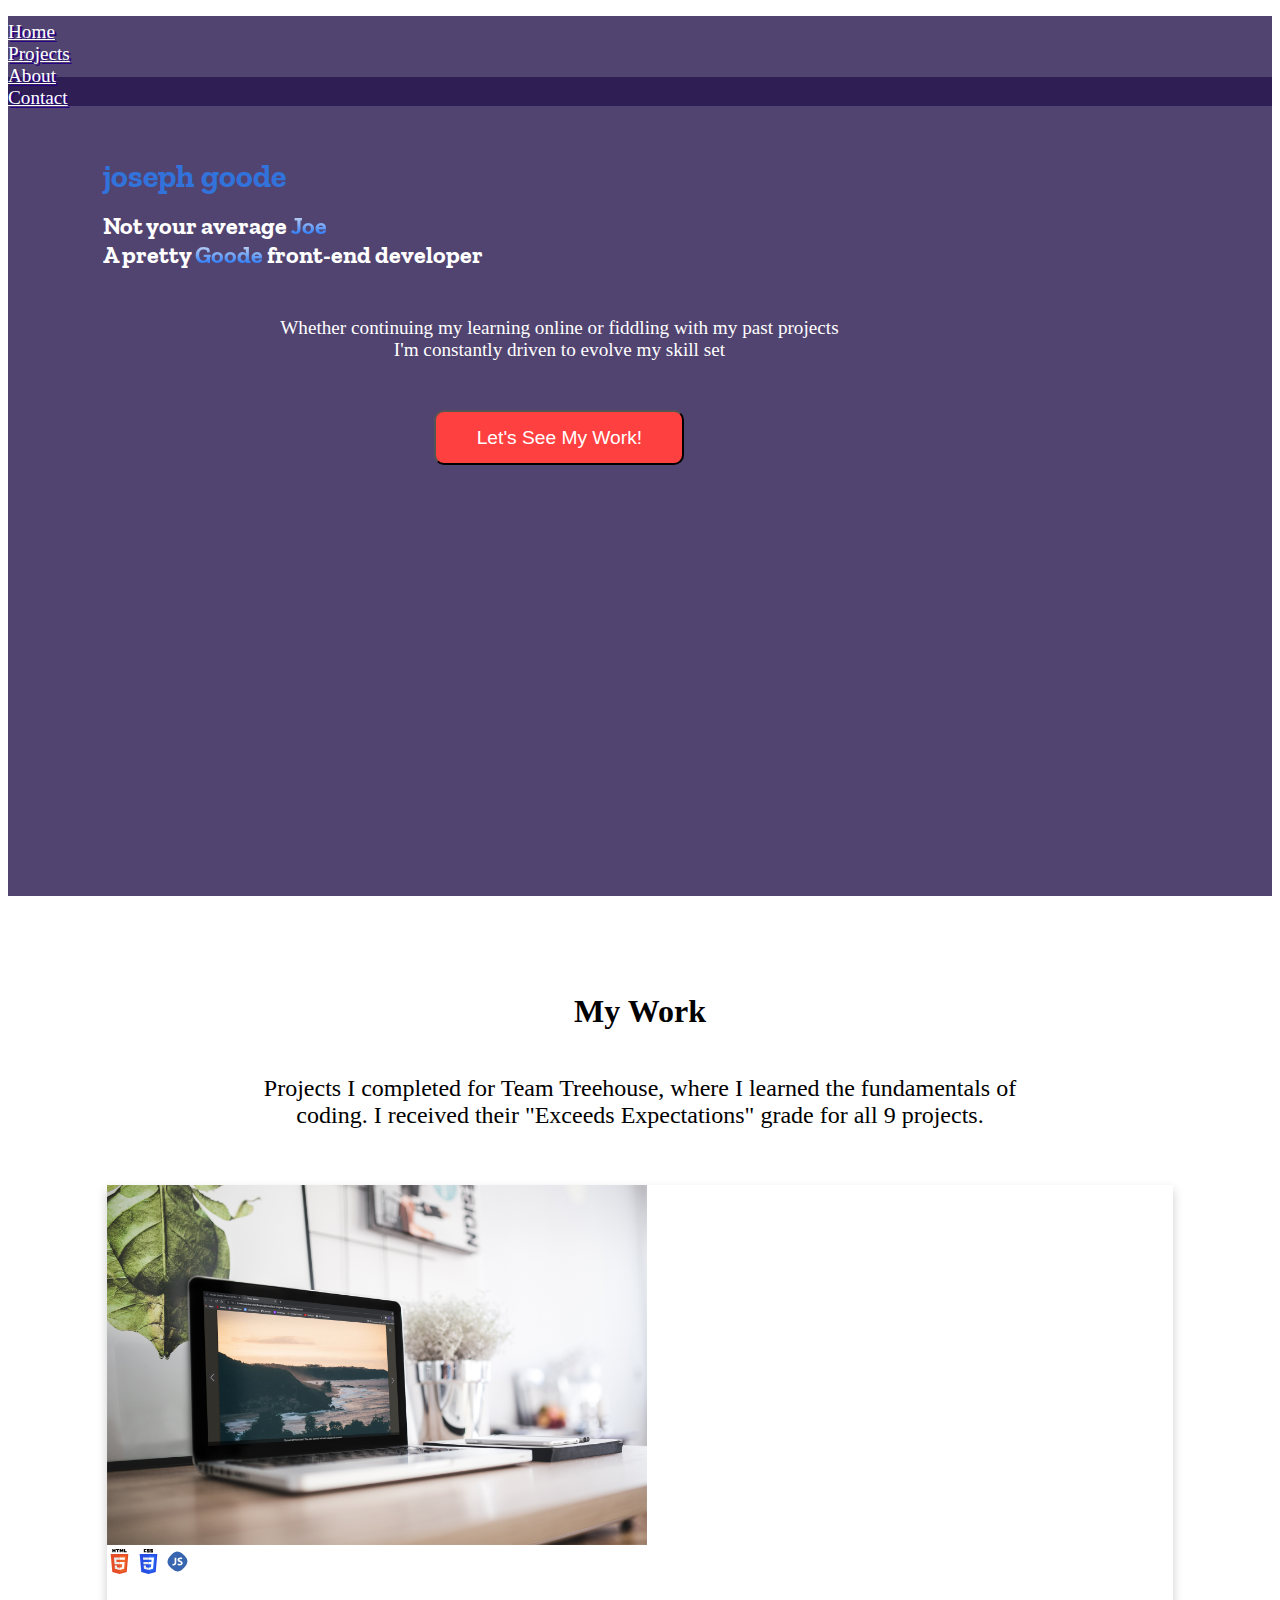
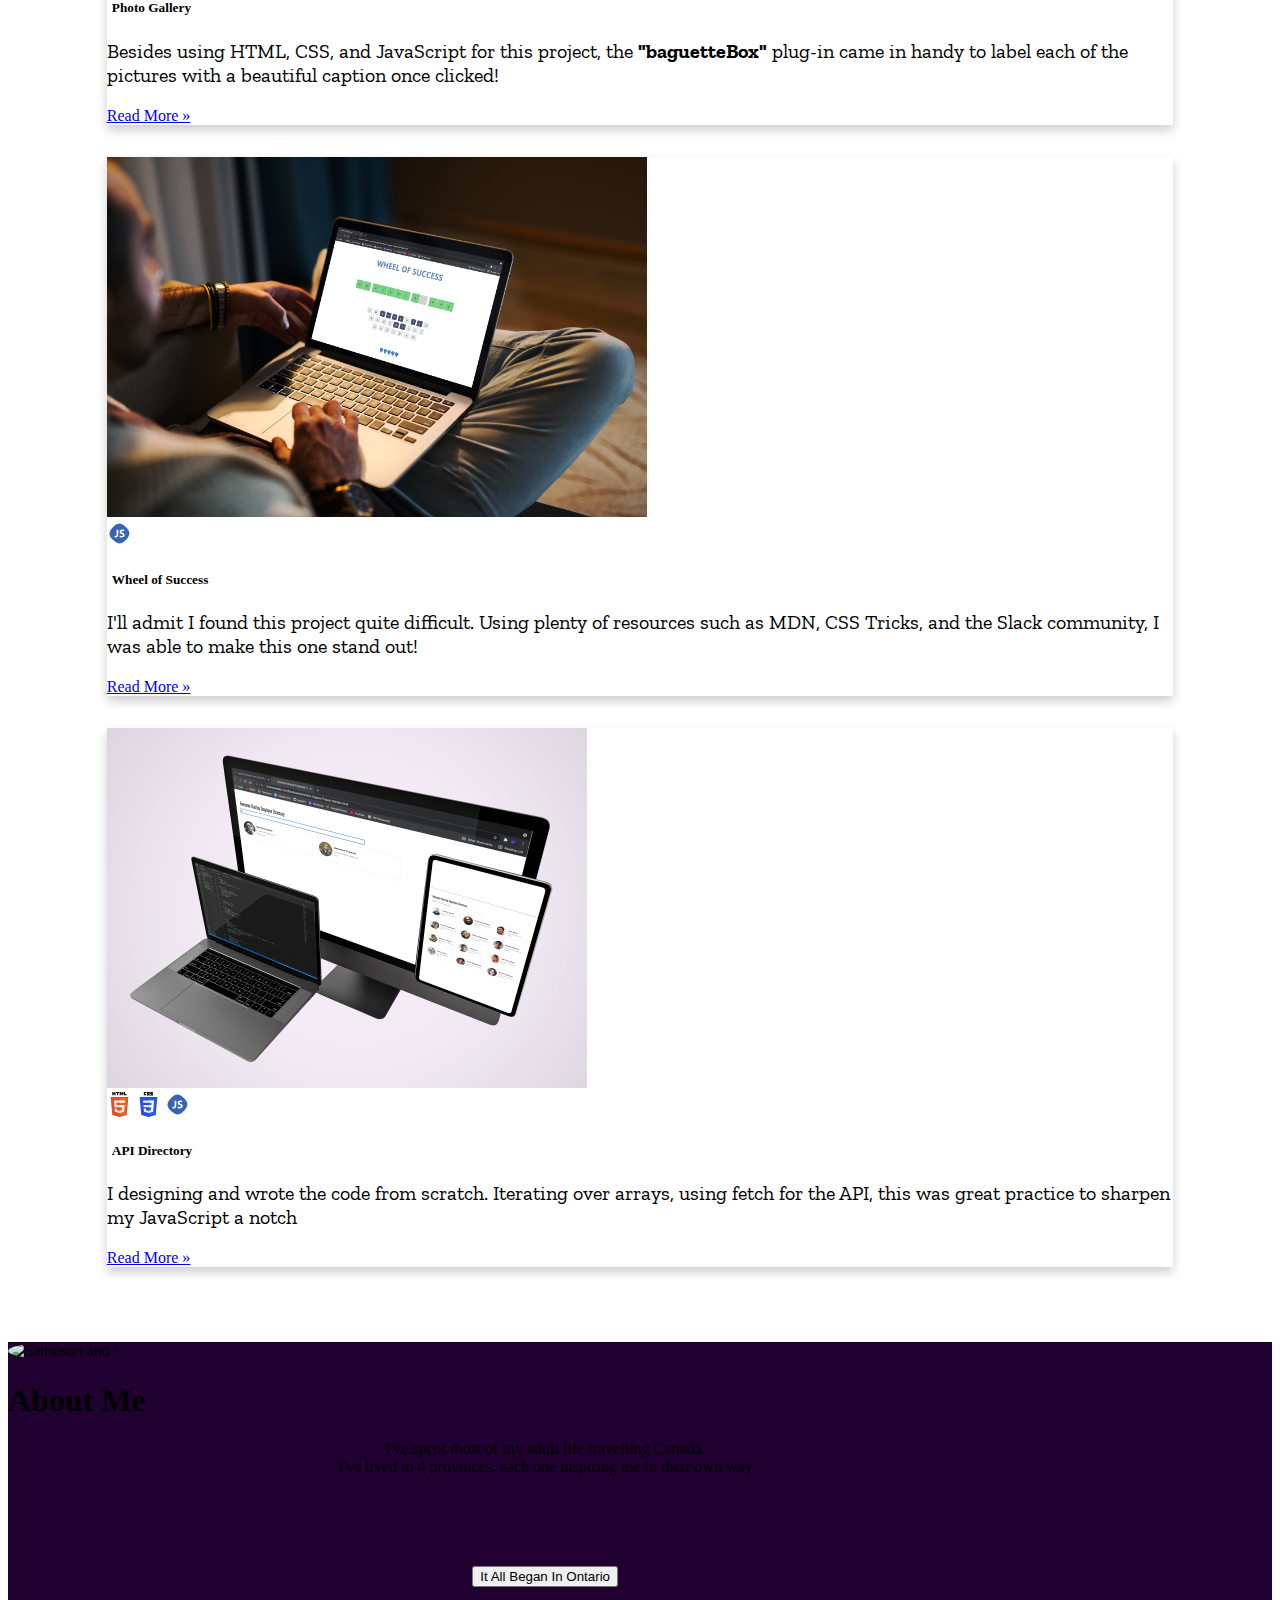
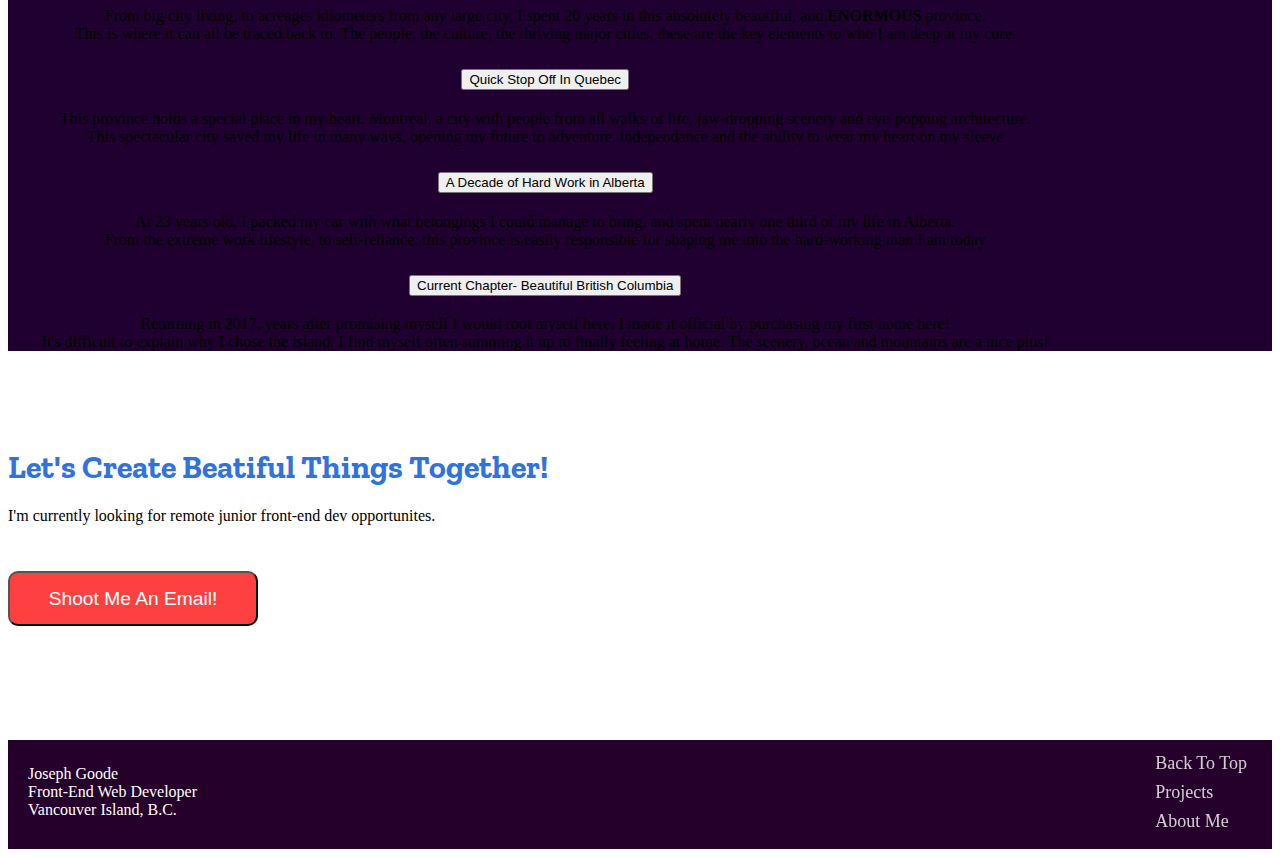
==== index.html @ 267c645c "sub page layout" ====
<!DOCTYPE html>
<html lang="en">
  <head>
    <meta charset="utf-8">
    <meta http-equiv="X-UA-Compatible" content="IE=edge">
    <meta name="viewport" content="width=device-width, initial-scale=1">
    <title>Joseph Goode: Front-End Web Developer</title>
    <!-- Bootstrap -->
    <link href="https://cdn.jsdelivr.net/npm/bootstrap@5.0.2/dist/css/bootstrap.min.css" rel="stylesheet" integrity="sha384-EVSTQN3/azprG1Anm3QDgpJLIm9Nao0Yz1ztcQTwFspd3yD65VohhpuuCOmLASjC" crossorigin="anonymous">
    <link rel="stylesheet" href="https://cdnjs.cloudflare.com/ajax/libs/ionicons/2.0.1/css/ionicons.min.css">
    <link href="https://unpkg.com/aos@2.3.1/dist/aos.css" rel="stylesheet">
    <link rel="preconnect" href="https://fonts.googleapis.com">
    <link rel="preconnect" href="https://fonts.gstatic.com" crossorigin>
    <link href="https://fonts.googleapis.com/css2?family=Zilla+Slab:wght@300&display=swap" rel="stylesheet">
    <link rel="stylesheet" href="css/normalize.css">
    <link rel="stylesheet" href="css/styles.css">

  </head>

  <body>
    <header>
      <div class="row">
        <h1 class="col"> 
          <!-- icon location -->
        </h1>
        <ul class="nav justify-content-end col">
          <li class="nav-item">
            <a class="nav-link active" aria-current="page" href="index.html">Home</a>
          </li>
          <li class="nav-item">
            <a class="nav-link" href="#projects">Projects</a>
          </li>
          <li class="nav-item">
            <a class="nav-link" href="#about">About</a>
          </li>
          <li class="nav-item">
            <a class="nav-link" href="#contact">Contact</a>
          </li>
        </ul>
      </div>
    </header>

      <!-- Hero Section -->
      <section class="hero">
        <div class="px-4 py-5 my-5 text-center center-child">
          <h1 class="display-6 fw-bold hero-h1">joseph goode</h1>
          <h2 class="display-5 hero-h2"> Not your average 

            <span style="background: -webkit-linear-gradient(#eee, #0062ff);
            -webkit-background-clip: text;
            -webkit-text-fill-color: transparent;">
            Joe</span>

            <br> 

            A pretty 

            <span style="background: -webkit-linear-gradient(#eee, #0062ff);
            -webkit-background-clip: text;
            -webkit-text-fill-color: transparent;">Goode</span> 

            front-end developer</h2>

          <div class="col-lg-6 mx-auto intro">
            <p class="lead mb-4">Whether continuing my learning online or fiddling with my past projects 
              <br>
             I'm constantly driven to evolve my skill set</p>
            <div class="d-grid gap-2 d-sm-flex justify-content-sm-center">
              <button type="button" class="btn btn-primary btn-lg px-4 gap-3 work-btn"><a href="#projects">Let's See My Work!</a></button>            
            </div>
          </div>
        </div>
      </section>

    <main>

    <!-- Projects -->
    <section class="container-fluid" id="projects">
      <div class="container center-child">
        <div class="jumbotron jumbotron-fluid container ">
          <div class="jumbo-div">
            <h1 class="display-4 project-jumbo-title">My Work</h1>
            <p class="projects-jumbo-p">Projects I completed for Team Treehouse, where I learned the fundamentals of <br> coding. I received their "Exceeds Expectations" grade for all 9 projects.</p>
          </div>
        </div>

        <div class="row row-cols-1 row-cols-sm-3 g-4">
            <div class="col">
              <div class="card">
                <img src="img/photo-gallery-laptop.png" class="card-img-top" alt="Photo Gallery Project">
                <div class="card-body">
                  <div class="card-icons">
                    <object data="icons/html.svg" width="25" height="25"> </object>
                    <object data="icons/css.svg" width="25" height="25"> </object>
                    <object data="icons/js.svg" width="25" height="25"> </object>
                  </div>
                  <div class="card-header">
                    <h5 class="card-title">Photo Gallery</h5>
                  </div>
                  <p class="card-text">Besides using HTML, CSS, and JavaScript for this project, the <strong>"baguetteBox"</strong> plug-in came in handy to label each of the pictures with a beautiful caption once clicked!</p>
                  <a href="photo-gallery-project.html">Read More &#187</a>
                </div>
              </div>
            </div>

            <div class="col">
              <div class="card">
                <img src="img/wos-laptop.png" class="card-img-top" alt="Wheel of Success Game Project">
                <div class="card-body">
                  <div class="card-icons">
                    <object data="icons/js.svg" width="25" height="25"> </object>
                  </div>
                  <div class="card-header">
                    <h5 class="card-title">Wheel of Success</h5>
                  </div>
                  <p class="card-text">I'll admit I found this project quite difficult. Using plenty of resources such as MDN, CSS Tricks, and the Slack community, I was able to make this one stand out!</p>
                  <a href="wos-project.html">Read More &#187</a>
                </div>
              </div>
            </div>

            <div class="col">
              <div class="card">
                <img src="img/api-laptop.png" class="card-img-top" alt="API Directory">
                <div class="card-body">
                  <div class="card-icons">
                    <object data="icons/html.svg" width="25" height="25"> </object>
                    <object data="icons/css.svg" width="25" height="25"> </object>
                    <object data="icons/js.svg" width="25" height="25"> </object>
                  </div>
                  <div class="card-header">
                    <h5 class="card-title">API Directory</h5>
                  </div>
                  <p class="card-text">I designing and wrote the code from scratch. Iterating over arrays, using fetch for the API, this was great practice to sharpen my JavaScript a notch</p>
                  <a href="api-project.html">Read More &#187</a>
                </div>
              </div>
            </div>
          </div>
        </div>
      </div>
    </section>

      <!-- About Me -->
      <section class="about-parent text-secondary px-4 py-5 text-center" id="about">
        <div class="py-5 about-hero"> 
          <img src="img/about-pic.jpeg" class="about-pic" alt="Sampson and I">
          <h1 class="display-5 fw-bold text-white">About Me</h1>

          <div class="col-lg-6 mx-auto">
            <p class="fs-5 mb-4">I've spent most of my adult life travelling Canada. <br> I've lived in 4 provinces, each one inspiring me in their own way</p>
            
             <!-- Accordion -->
            <div class="d-grid gap-2 d-lg-flex justify-content-lg-center">
              <div class="accordion accordion-flush container" id="accordionFlushExample">
                <div class="accordion-item">
                  <h2 class="accordion-header" id="flush-headingOne">
                    <button class="accordion-button collapsed" type="button" data-bs-toggle="collapse" data-bs-target="#flush-collapseOne" aria-expanded="false" aria-controls="flush-collapseOne">
                      It All Began In Ontario
                    </button>
                  </h2>
                  <div id="flush-collapseOne" class="accordion-collapse collapse" aria-labelledby="flush-headingOne" data-bs-parent="#accordionFlushExample">
                    <div class="accordion-body">From big city living, to acreages kilometers from any large city, I spent 20 years in this absolutely beautiful, and <strong>ENORMOUS</strong> province. <br> This is where it can all be traced back to. The people, the culture, the thriving major cities, these are the key elements to who I am deep at my core.</div>
                  </div>
                </div>

                <div class="accordion-item">
                  <h2 class="accordion-header" id="flush-headingTwo">
                    <button class="accordion-button collapsed" type="button" data-bs-toggle="collapse" data-bs-target="#flush-collapseTwo" aria-expanded="false" aria-controls="flush-collapseTwo">
                      Quick Stop Off In Quebec
                    </button>
                  </h2>
                  <div id="flush-collapseTwo" class="accordion-collapse collapse" aria-labelledby="flush-headingTwo" data-bs-parent="#accordionFlushExample">
                    <div class="accordion-body">This province holds a special place in my heart. Montreal, a city with people from all walks of life, jaw-dropping scenery and eye-popping architecture. <br> This spectacular city saved my life in many ways, opening my future to adventure, independance and the ability to wear my heart on my sleeve</div>
                  </div>
                </div>

                <div class="accordion-item">
                  <h2 class="accordion-header" id="flush-headingThree">
                    <button class="accordion-button collapsed" type="button" data-bs-toggle="collapse" data-bs-target="#flush-collapseThree" aria-expanded="false" aria-controls="flush-collapseThree">
                      A Decade of Hard Work in Alberta
                    </button>
                  </h2>
                  <div id="flush-collapseThree" class="accordion-collapse collapse" aria-labelledby="flush-headingThree" data-bs-parent="#accordionFlushExample">
                    <div class="accordion-body">At 23 years old, I packed my car with what belongings I could manage to bring, and spent nearly one third of my life in Alberta. <br> From the extreme work lifestyle, to self-reliance, this province is easily responsible for shaping me into the hard-working man I am today</div>
                  </div>
                </div>

                <div class="accordion-item">
                  <h2 class="accordion-header" id="flush-headingFour">
                    <button class="accordion-button collapsed" type="button" data-bs-toggle="collapse" data-bs-target="#flush-collapseFour" aria-expanded="false" aria-controls="flush-collapseFour">
                      Current Chapter- Beautiful British Columbia
                    </button>
                  </h2>
                  <div id="flush-collapseFour" class="accordion-collapse collapse" aria-labelledby="flush-headingFour" data-bs-parent="#accordionFlushExample">
                  <div class="accordion-body">Returning in 2017, years after promising myself I would root myself here, I made it official by purchasing my first home here! <br> It's difficult to explain why I chose the island. I find myself often summing it up to finally feeling at home. The scenery, ocean and mountains are a nice plus! </div>
                  </div>
                </div>

              </div>
            </div>
          </div>
        </div>
      </section>
              
      <section id="contact">
        <div class="m-3 text-center child-center">
          <h1 class="display-6 fw-bold about-h1">Let's Create Beatiful Things Together!</h1>

          <p>I'm currently looking for remote junior front-end dev opportunites.</p>
            <div class="d-grid gap-2 d-sm-flex justify-content-sm-center">
              <button type="button" class="btn btn-primary btn-lg px-4 gap-3 contact-btn"><a href="mailto:joegoode1986@gmail.com">Shoot Me An Email!</a></button>            
            </div>
        </div>
        <div class="social container">
          <a href="https://www.linkedin.com/in/joe-g-0a5404207/">
            <i class="icon ion-social-linkedin"></i>
          </a>
          <a href="https://twitter.com/OGoodeness">
            <i class="icon ion-social-twitter"></i>
          </a>
          <a href="https://github.com/jgoode7">
            <i class="icon ion-social-github"></i>
          </a>
        </div>
      </section>

    </main>

    <!-- Footer -->
    <footer>
      <div class="footer-basic">
        <div class="left-footer">
          <p>Joseph Goode <br> Front-End Web Developer <br> Vancouver Island, B.C.
          </p>
        </div>
          <ul class="list-inline">
              <li class="list-inline-item"><a href="#">Back To Top</a></li>
              <li class="list-inline-item"><a href="#projects">Projects</a></li>
              <li class="list-inline-item"><a href="#about">About Me</a></li>
          </ul>
        </div>
      </div>
    </footer>

    <!-- jQuery (necessary for Bootstrap's JavaScript plugins) -->
    <script src="https://ajax.googleapis.com/ajax/libs/jquery/1.12.4/jquery.min.js"></script>
    <!-- Include all compiled plugins (below), or include individual files as needed -->
    <script src="https://cdn.jsdelivr.net/npm/bootstrap@5.0.2/dist/js/bootstrap.bundle.min.js" integrity="sha384-MrcW6ZMFYlzcLA8Nl+NtUVF0sA7MsXsP1UyJoMp4YLEuNSfAP+JcXn/tWtIaxVXM" crossorigin="anonymous"></script>
    <script src="js/carousel.js"></script>
  </body>
</html>
---- css/styles.css ----
/* Header/Nav */

.center-child {
    width: 85%;
    margin: 0 auto;
}

header {
    margin: 0;
    height: 10vh;
    background: rgba(38, 21, 77, .8);
}

header h1 {
    font-family: copperplate;
    text-shadow: 2px 2px #290087;
    margin-left: 2rem;
    font-size: 1.2em;
    color: #fff;
}

.header-name {
    padding-top: 18px;
    margin-left: 1em;
}

ul {
    padding: 5px 0 0 0;
    margin-right: 5px;
}

.nav-link {
    color: white;
    text-shadow: 2px 2px #290087;
    font-size: 1.2em;
    font-family: copperplate;
}

/* Hero */

.hero {
    margin: 0;
    margin-top: -50px;
    height: 91vh;
    background: linear-gradient(to right, rgba(38, 21, 77, 0.8), rgba(38, 21, 77, 0.8)), 
                url("../img/ottawa-night.jpeg");
    background-repeat: no-repeat;
    background-position: center;
    background-size: cover;
}

.hero-h1 {
    font-family: 'Zilla Slab', serif;
    color: #3272db;
    padding-top: 80px;
    margin-bottom: -4px;
}

.hero-h2 {
    font-family: 'Zilla Slab', serif;
    color: white;
}

.lead {  /* Hero Paragraph */
    padding-top: 35px;
    color: white;
    font-size: 1.2em;
    margin-top: -7px;
}

.work-btn,
.contact-btn {
    background-color: #ff4040;
    height: 55px;
    width: 250px;
    margin-top: 30px;
    font-size: 1.2em;
    color: #fff;
    border-radius: 10px;
}

.work-btn:hover {
    background: #3272db;
}

button a {
    text-decoration: none;
    color: #fff;
}

a:hover {
    color: #fff;
}

/* Projects */
.container-fluid {
    margin: 75px 0;
}

.project-jumbo-title {
    text-align: center;
}

.jumbo-div {
    padding: 0 10px;
    display: flex;
    flex-direction: column;
}

.projects-jumbo-p {
    font-size: 24px;
    padding: 0 15px;
    text-align: center;
}

.card {
    margin: 2rem 0.25rem;
    box-shadow: 0 5px 10px rgb(0 0 0 / 0.2);
}

.card img {
    height: 40vh;
}

.card-header {
    padding-top: 0;
    padding-left: 5px;
    background: none;
    border: none;
}

.card-text {
    font-family: 'Zilla Slab', serif;
    font-size: 20px;
}

.card-icons {
    margin-left: auto;
}

/* About */
.about-pic {
    border-radius: 50%;
}

.about-h1 {
    font-family: 'Zilla Slab', serif;
    color: #3272db;
    padding-top: 75px;
}

.accordion {
    padding-top: 3em;
}

.col-lg-6 {  /* Accordion */
    width: 85%;
    text-align: center;
}

.about-parent {
    background: #200030
}

.social {
    text-align: center;
    padding: 15px 0 55px 0;
}

.social > a {
    font-size: 24px;
    width: 40px;
    height: 40px;
    line-height: 40px;
    display: inline-block;
    text-align: center;
    margin: 0 8px;
    color: inherit;
    opacity: 0.75;
}

.social > a:hover {
    opacity: 0.9;
}

/* Footer */
.footer-basic {
    display: flex;
    justify-content: space-between;
    padding: 40px 0;
    background-color: #24002b;
    color: #fff;
    padding-top: 5px;
    padding-bottom: 10px;
}

.left-footer p {
    font-family: copperplate;
    margin: auto 0;
    margin: 20px;
}

.footer-basic ul {
    padding: 0 15px 0 0;
    margin: auto 0;
    list-style: none;
    font-family: copperplate;
    font-size: 18px;
    line-height: 1.6;
}

.footer-basic li {
    padding: 0 10px;
}

.footer-basic ul a {
    color: inherit;
    text-decoration: none;
    opacity: 0.8;
}

.footer-basic ul a:hover {
    opacity: 1;
}


/* Sub Pages */
.project-page-main {
    font-family: 'Zilla Slab', serif;
    color: #3272db;
}

.project-page-title {
    margin: 3em;
    text-align: center;
}

.project-page-nutshell {
    margin: auto 0;
    text-align: center;
}

.intro-nutshell {
    padding: 20px 0;
}

.project-page-code {
    padding: 3em 0 0 0;
}

.code-h3 {
    padding-left: 20px;
    margin-bottom: 0;
}
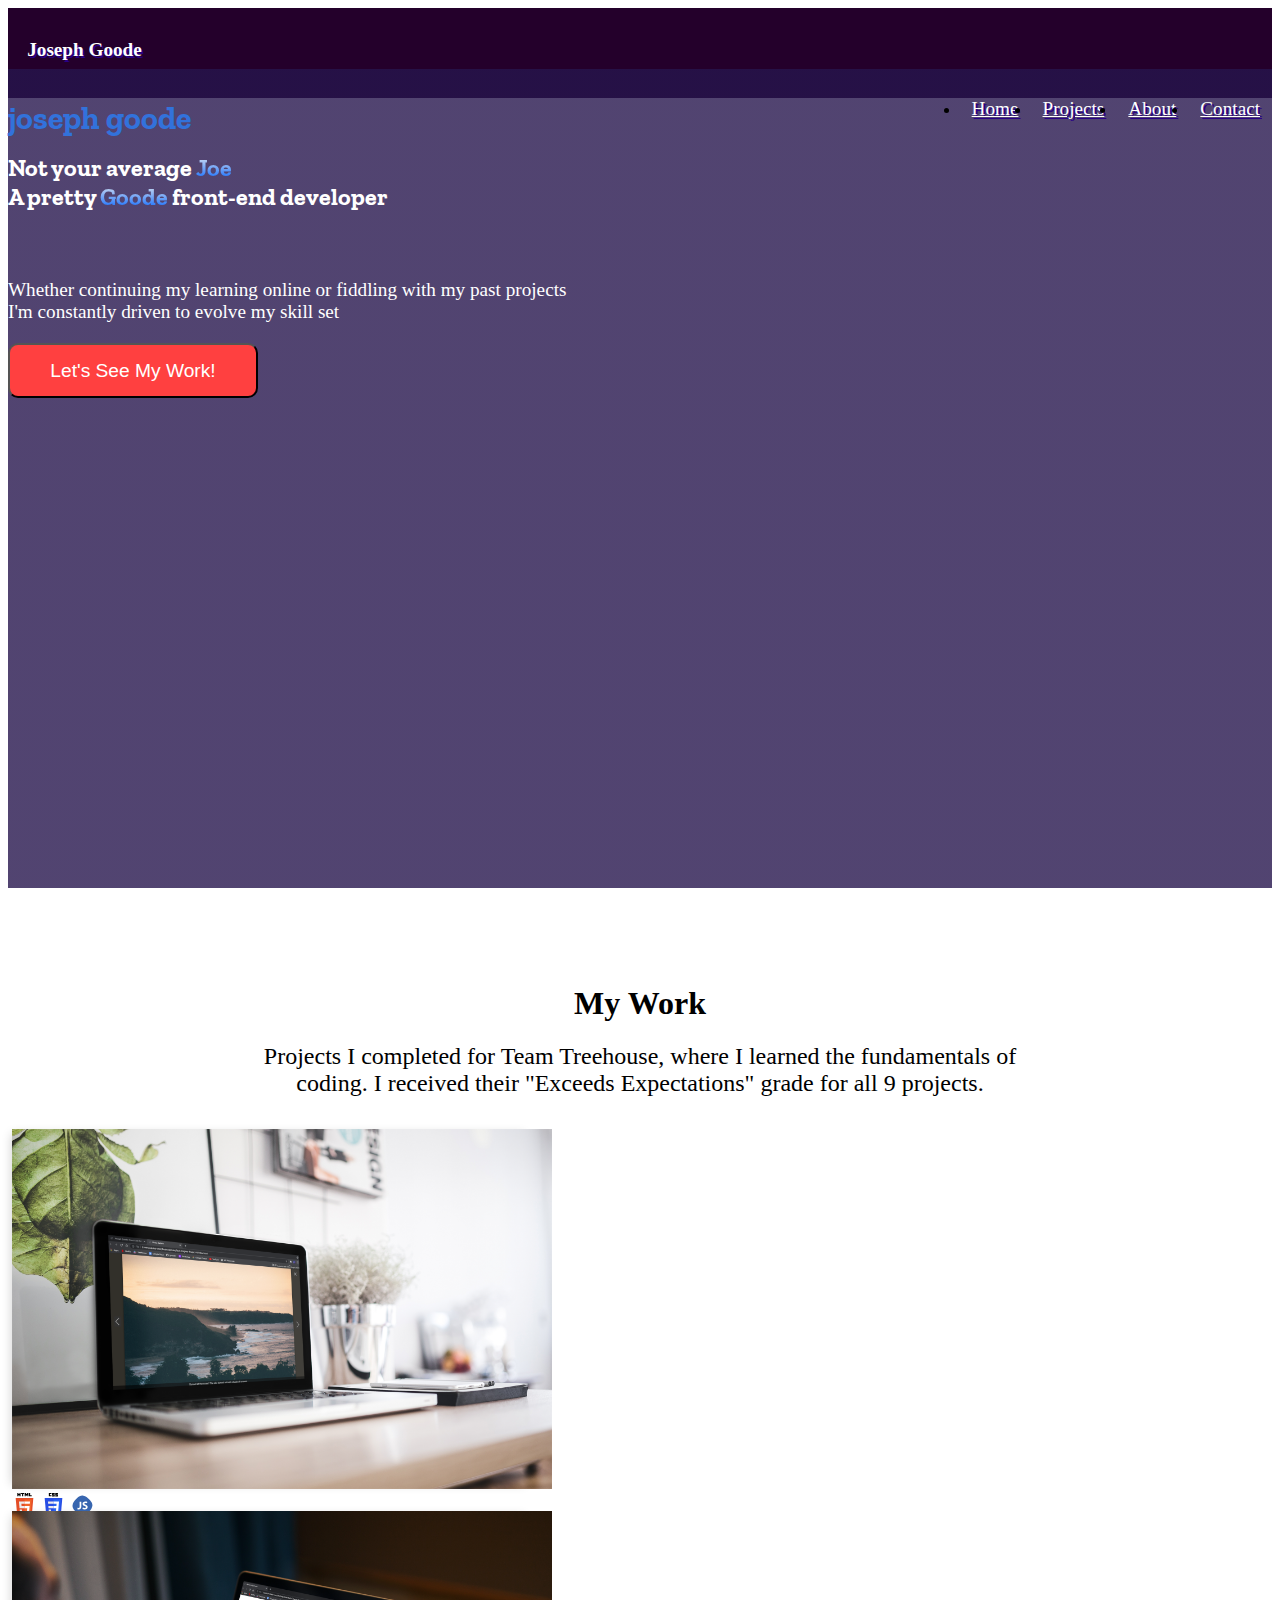
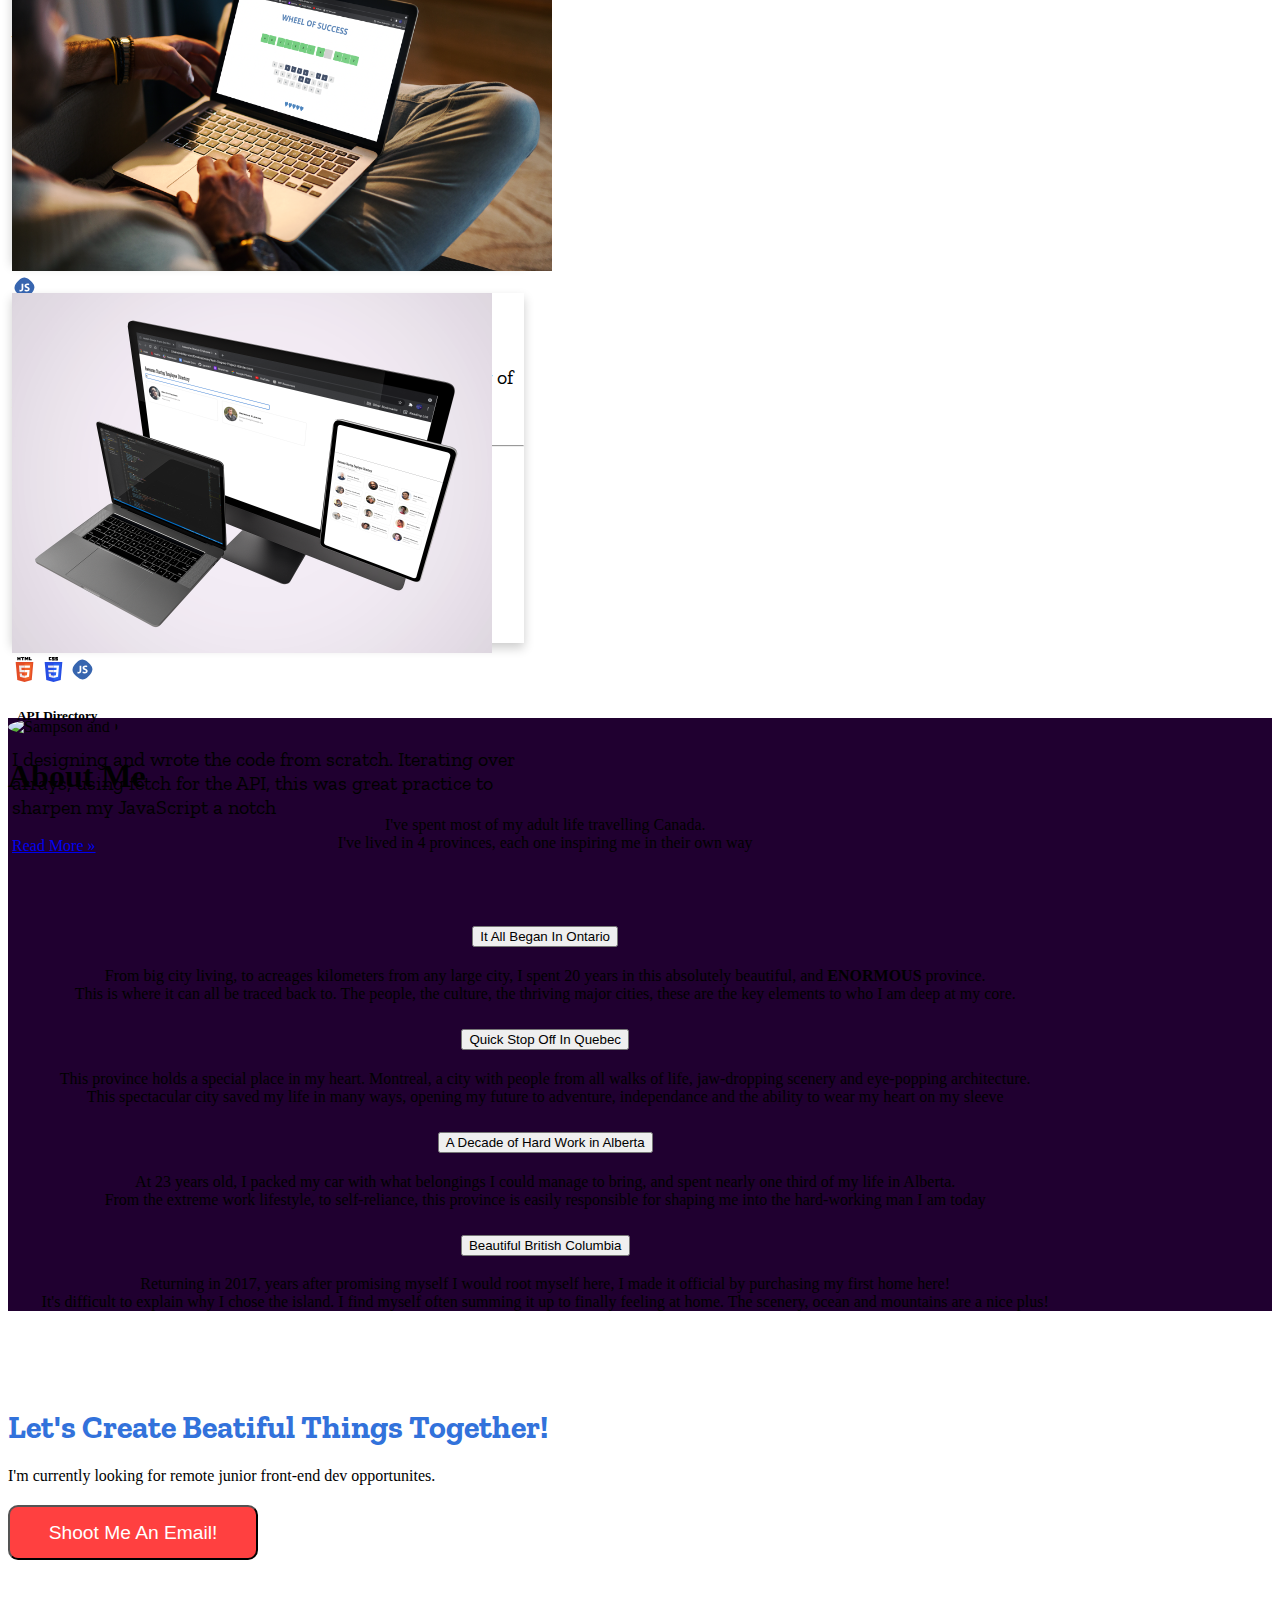
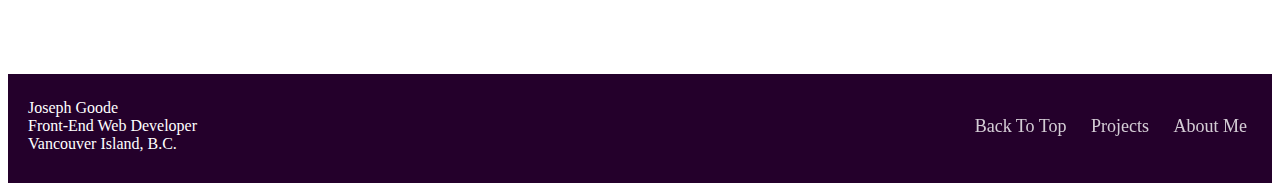
==== commit da2a501b: "Update index.html" ====
--- a/index.html
+++ b/index.html
@@ -20,10 +20,8 @@
   <body>
     <header>
       <div class="row">
-        <h1 class="col"> 
-          <!-- icon location -->
-        </h1>
-        <ul class="nav justify-content-end col">
+        <h1 class="col header-name">Joseph Goode</h1>
+        <ul class="nav col">
           <li class="nav-item">
             <a class="nav-link active" aria-current="page" href="index.html">Home</a>
           </li>
@@ -42,7 +40,7 @@
 
       <!-- Hero Section -->
       <section class="hero">
-        <div class="px-4 py-5 my-5 text-center center-child">
+        <div class="px-4 py-5 my-5 text-center">
           <h1 class="display-6 fw-bold hero-h1">joseph goode</h1>
           <h2 class="display-5 hero-h2"> Not your average 
 
@@ -61,11 +59,11 @@
 
             front-end developer</h2>
 
-          <div class="col-lg-6 mx-auto intro">
+          <div class="mx-auto intro">
             <p class="lead mb-4">Whether continuing my learning online or fiddling with my past projects 
               <br>
              I'm constantly driven to evolve my skill set</p>
-            <div class="d-grid gap-2 d-sm-flex justify-content-sm-center">
+            <div class="d-grid-sm gap-2 d-sm-flex justify-content-sm-center">
               <button type="button" class="btn btn-primary btn-lg px-4 gap-3 work-btn"><a href="#projects">Let's See My Work!</a></button>            
             </div>
           </div>
@@ -76,7 +74,7 @@
 
     <!-- Projects -->
     <section class="container-fluid" id="projects">
-      <div class="container center-child">
+      <div class="container">
         <div class="jumbotron jumbotron-fluid container ">
           <div class="jumbo-div">
             <h1 class="display-4 project-jumbo-title">My Work</h1>
@@ -84,8 +82,8 @@
           </div>
         </div>
 
-        <div class="row row-cols-1 row-cols-sm-3 g-4">
-            <div class="col">
+        <div class="row row-cols-1 row-cols-md-2 row-cols-lg-3 g-4 card-divs">
+            <div class="col card-div">
               <div class="card">
                 <img src="img/photo-gallery-laptop.png" class="card-img-top" alt="Photo Gallery Project">
                 <div class="card-body">
@@ -97,13 +95,14 @@
                   <div class="card-header">
                     <h5 class="card-title">Photo Gallery</h5>
                   </div>
-                  <p class="card-text">Besides using HTML, CSS, and JavaScript for this project, the <strong>"baguetteBox"</strong> plug-in came in handy to label each of the pictures with a beautiful caption once clicked!</p>
+                  <p class="card-text">Using HTML, CSS, and JavaScript, the <strong>"baguetteBox"</strong> plug-in came in handy to label each of the pictures with a beautiful caption once clicked!</p>
+                  <hr>
                   <a href="photo-gallery-project.html">Read More &#187</a>
                 </div>
               </div>
             </div>
 
-            <div class="col">
+            <div class="col card-div">
               <div class="card">
                 <img src="img/wos-laptop.png" class="card-img-top" alt="Wheel of Success Game Project">
                 <div class="card-body">
@@ -114,12 +113,13 @@
                     <h5 class="card-title">Wheel of Success</h5>
                   </div>
                   <p class="card-text">I'll admit I found this project quite difficult. Using plenty of resources such as MDN, CSS Tricks, and the Slack community, I was able to make this one stand out!</p>
+                  <hr>
                   <a href="wos-project.html">Read More &#187</a>
                 </div>
               </div>
             </div>
 
-            <div class="col">
+            <div class="col card-div">
               <div class="card">
                 <img src="img/api-laptop.png" class="card-img-top" alt="API Directory">
                 <div class="card-body">
@@ -132,6 +132,7 @@
                     <h5 class="card-title">API Directory</h5>
                   </div>
                   <p class="card-text">I designing and wrote the code from scratch. Iterating over arrays, using fetch for the API, this was great practice to sharpen my JavaScript a notch</p>
+                  <hr>
                   <a href="api-project.html">Read More &#187</a>
                 </div>
               </div>
@@ -151,7 +152,7 @@
             <p class="fs-5 mb-4">I've spent most of my adult life travelling Canada. <br> I've lived in 4 provinces, each one inspiring me in their own way</p>
             
              <!-- Accordion -->
-            <div class="d-grid gap-2 d-lg-flex justify-content-lg-center">
+            <div class="d-grid-sm gap-2 d-lg-flex justify-content-lg-center">
               <div class="accordion accordion-flush container" id="accordionFlushExample">
                 <div class="accordion-item">
                   <h2 class="accordion-header" id="flush-headingOne">
@@ -189,7 +190,7 @@
                 <div class="accordion-item">
                   <h2 class="accordion-header" id="flush-headingFour">
                     <button class="accordion-button collapsed" type="button" data-bs-toggle="collapse" data-bs-target="#flush-collapseFour" aria-expanded="false" aria-controls="flush-collapseFour">
-                      Current Chapter- Beautiful British Columbia
+                      Beautiful British Columbia
                     </button>
                   </h2>
                   <div id="flush-collapseFour" class="accordion-collapse collapse" aria-labelledby="flush-headingFour" data-bs-parent="#accordionFlushExample">
@@ -204,11 +205,11 @@
       </section>
               
       <section id="contact">
-        <div class="m-3 text-center child-center">
+        <div class="m-3 text-center">
           <h1 class="display-6 fw-bold about-h1">Let's Create Beatiful Things Together!</h1>
 
           <p>I'm currently looking for remote junior front-end dev opportunites.</p>
-            <div class="d-grid gap-2 d-sm-flex justify-content-sm-center">
+            <div class="d-grid-xs gap-2 justify-content-xs-center">
               <button type="button" class="btn btn-primary btn-lg px-4 gap-3 contact-btn"><a href="mailto:joegoode1986@gmail.com">Shoot Me An Email!</a></button>            
             </div>
         </div>
--- a/css/styles.css
+++ b/css/styles.css
@@ -1,38 +1,28 @@
 /* Header/Nav */
-
-.center-child {
-    width: 85%;
-    margin: 0 auto;
-}
-
 header {
     margin: 0;
     height: 10vh;
-    background: rgba(38, 21, 77, .8);
+    background: #24002b;
 }
 
 header h1 {
-    font-family: copperplate;
-    text-shadow: 2px 2px #290087;
-    margin-left: 2rem;
-    font-size: 1.2em;
-    color: #fff;
+    display: none;
 }
 
 .header-name {
     padding-top: 18px;
+    padding-right: 0;
     margin-left: 1em;
 }
 
-ul {
-    padding: 5px 0 0 0;
-    margin-right: 5px;
+header ul {
+    padding-top: 8px;
 }
 
 .nav-link {
     color: white;
     text-shadow: 2px 2px #290087;
-    font-size: 1.2em;
+    font-size: 1em;
     font-family: copperplate;
 }
 
@@ -52,7 +42,7 @@
 .hero-h1 {
     font-family: 'Zilla Slab', serif;
     color: #3272db;
-    padding-top: 80px;
+    padding-top: 30px;
     margin-bottom: -4px;
 }
 
@@ -73,7 +63,7 @@
     background-color: #ff4040;
     height: 55px;
     width: 250px;
-    margin-top: 30px;
+    margin-top: 20px;
     font-size: 1.2em;
     color: #fff;
     border-radius: 10px;
@@ -116,6 +106,56 @@
 .card {
     margin: 2rem 0.25rem;
     box-shadow: 0 5px 10px rgb(0 0 0 / 0.2);
+}
+
+@media only screen and (min-width: 320px) {
+    .list-inline-item {
+        display: flex;
+        justify-content: end;
+        margin-right: 0;
+    }
+
+    header .row ul {
+        display: flex;
+        justify-content: space-evenly;
+    }
+
+    .nav-link {
+        font-size: 1em;
+        padding: 8px 12px;
+    }
+}
+
+@media only screen and (min-width: 768px) {
+    .card-divs {
+        justify-content: center;
+    }
+
+    .card-div {
+        max-width: 51%;
+    }
+
+    .list-inline-item {
+        display: inline-block;
+    }
+
+    header .row ul {
+        display: flex;
+        justify-content: flex-end;
+    }
+
+    header h1 {
+        display: inline-block;
+        font-family: copperplate;
+        text-shadow: 2px 2px #290087;
+        margin-left: 2rem;
+        font-size: 1.2em;
+        color: #fff;
+    }
+    
+    .nav-link {
+        font-size: 1.2em;
+    }
 }
 
 .card img {
@@ -224,31 +264,90 @@
 }
 
 
-/* Sub Pages */
+          /************************************* Sub Pages *************************************/
 .project-page-main {
-    font-family: 'Zilla Slab', serif;
-    color: #3272db;
-}
-
+    font-family: -apple-system, BlinkMacSystemFont, 'Segoe UI', Roboto, Oxygen, Ubuntu, Cantarell, 'Open Sans', 'Helvetica Neue', sans-serif;
+}
+
+/* Opening Section */
 .project-page-title {
-    margin: 3em;
-    text-align: center;
-}
-
-.project-page-nutshell {
-    margin: auto 0;
-    text-align: center;
-}
-
-.intro-nutshell {
+    margin: 2em;
+    font-size: 30px;
+    font-weight: bolder;
+    text-align: center;
+}
+
+.intro {
     padding: 20px 0;
-}
-
+    display: grid;
+    grid-template-rows: .5fr .25fr;
+}
+
+.project-page-pic {
+    overflow: hidden;
+    grid-template-columns: 1fr 1fr;
+}
+
+.project-page-pic img {
+    border: 5px double rgba(38, 21, 77);
+    max-width: 100%;
+    max-height: 100%;
+    border-radius: 15px;
+}
+
+.project-page-description {
+    display: flex;
+    margin: 2em 1em;
+    font-size: large;
+    padding: auto;
+    color: rgba(38, 21, 77);
+}
+
+p {
+    margin: 0;
+}
+
+.project-page-description p {
+    width: 65%;
+    text-align: left;
+}
+
+/* The Code Section */
 .project-page-code {
     padding: 3em 0 0 0;
+    margin-top: 3em;
 }
 
 .code-h3 {
     padding-left: 20px;
+    font-size: 40px;
     margin-bottom: 0;
 }
+
+.snippets {
+    justify-content: center;
+}
+
+div .card {
+    max-width: 40vw;
+    margin-right: 20px;
+    height: 350px;
+}
+
+.snippets img {
+    opacity: .6;
+    height: 100%;
+    width: 100%;
+}
+
+.card-img-overlay {
+    display: flex;
+    flex-direction: column;
+}
+
+.p2 {
+    margin-top: auto;
+    text-align: end;
+}
+
+/* Takeaway Section */
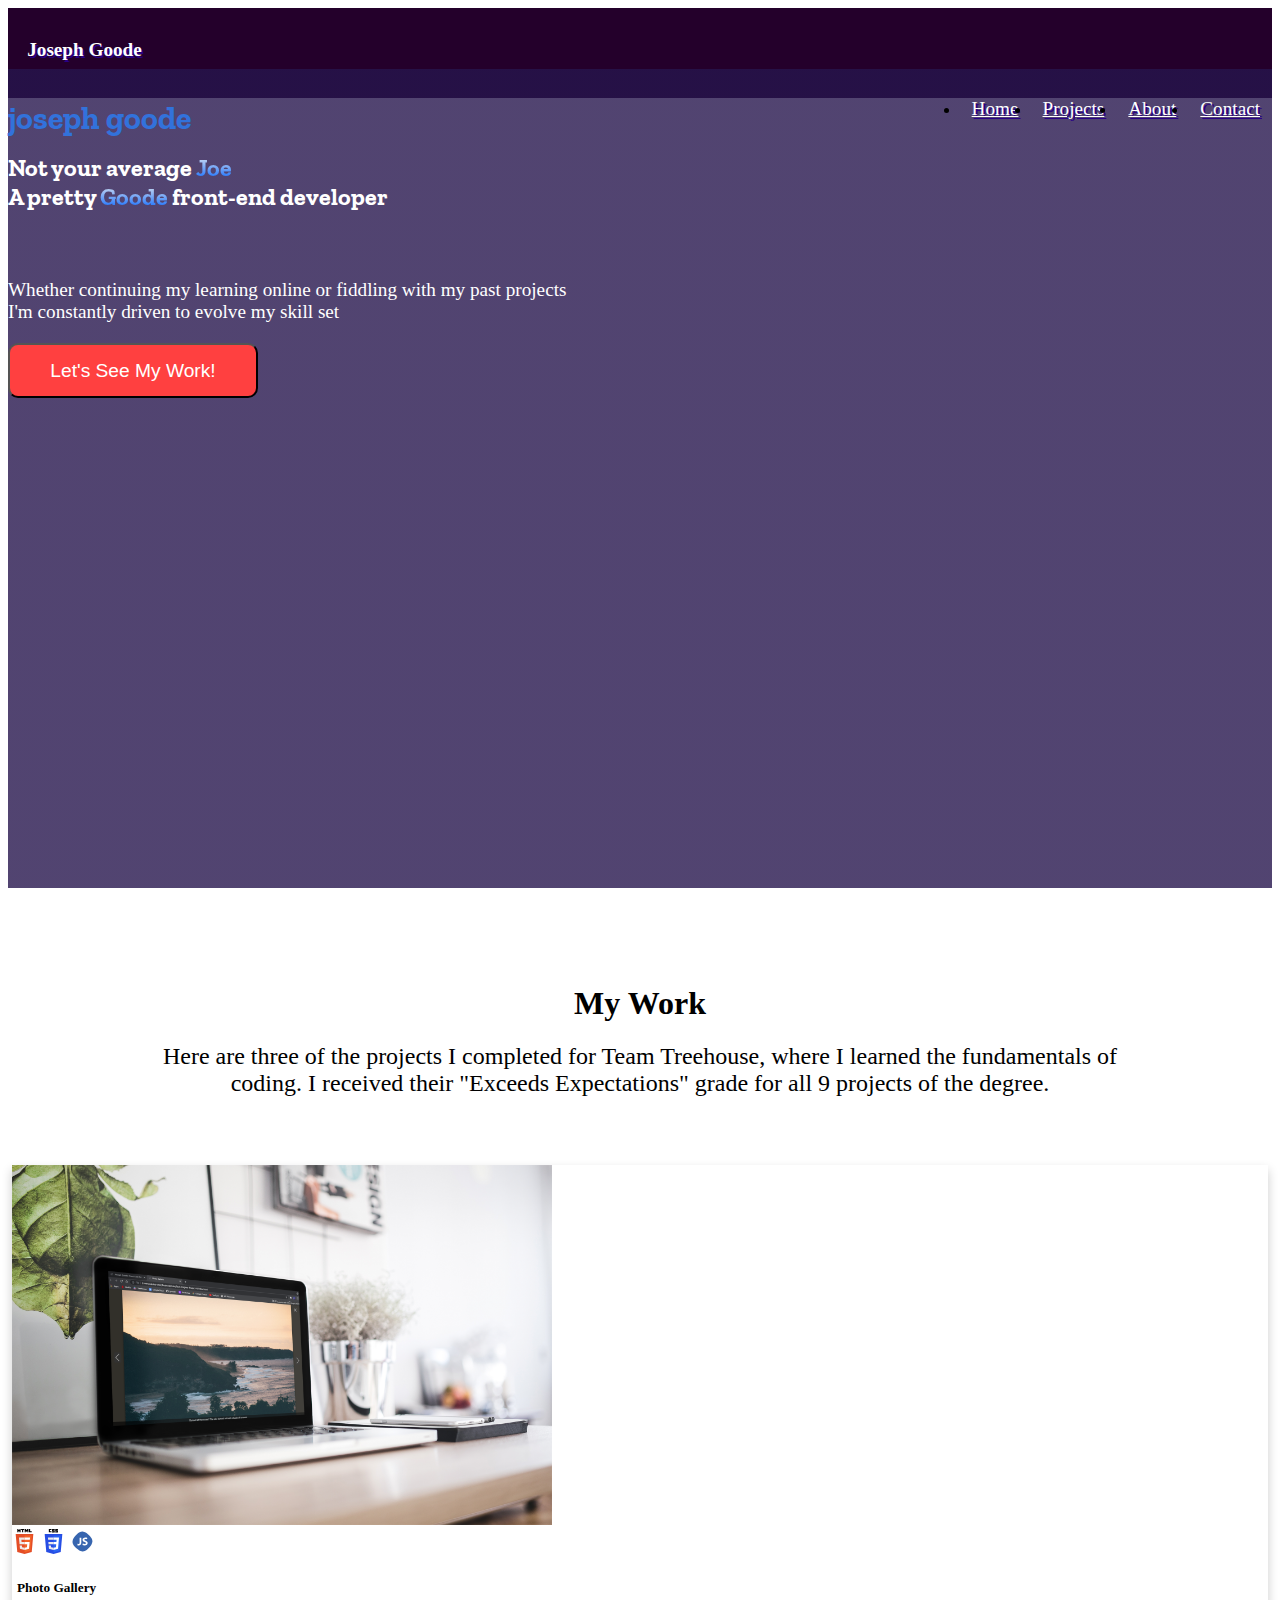
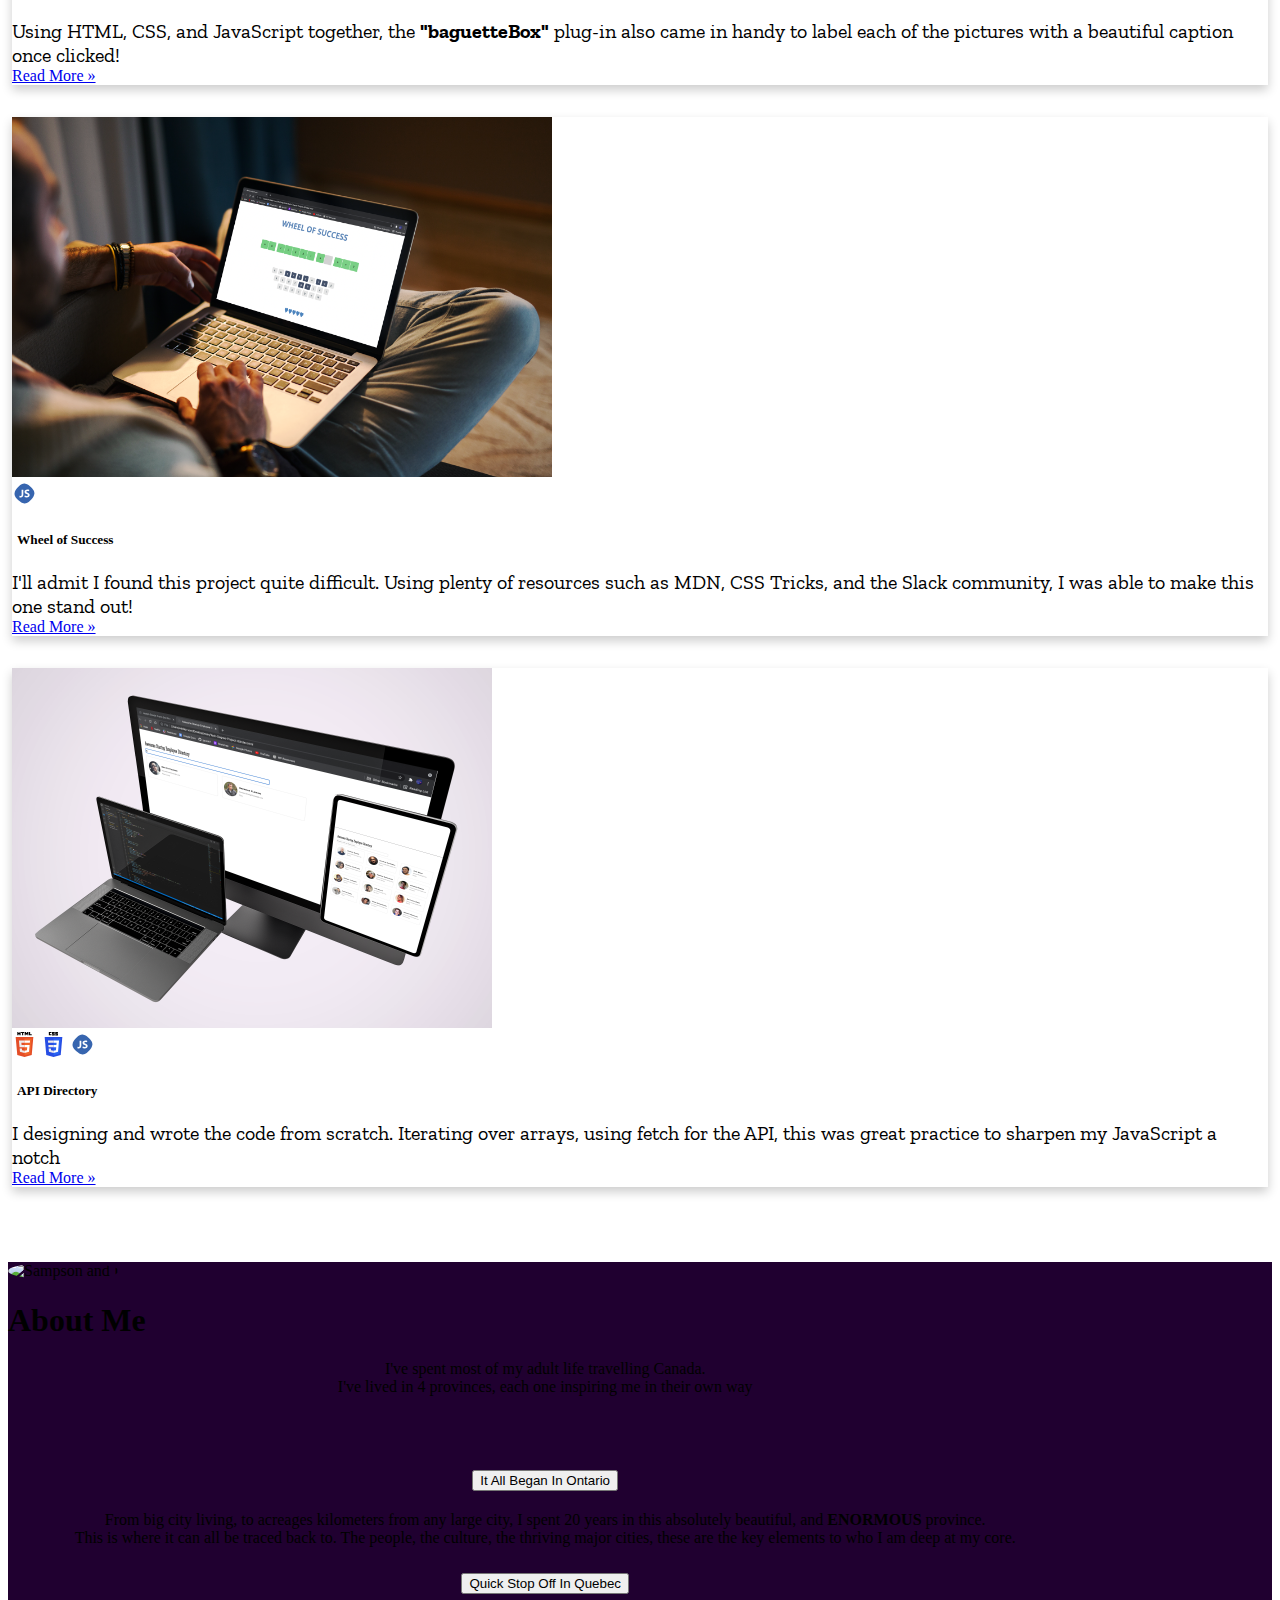
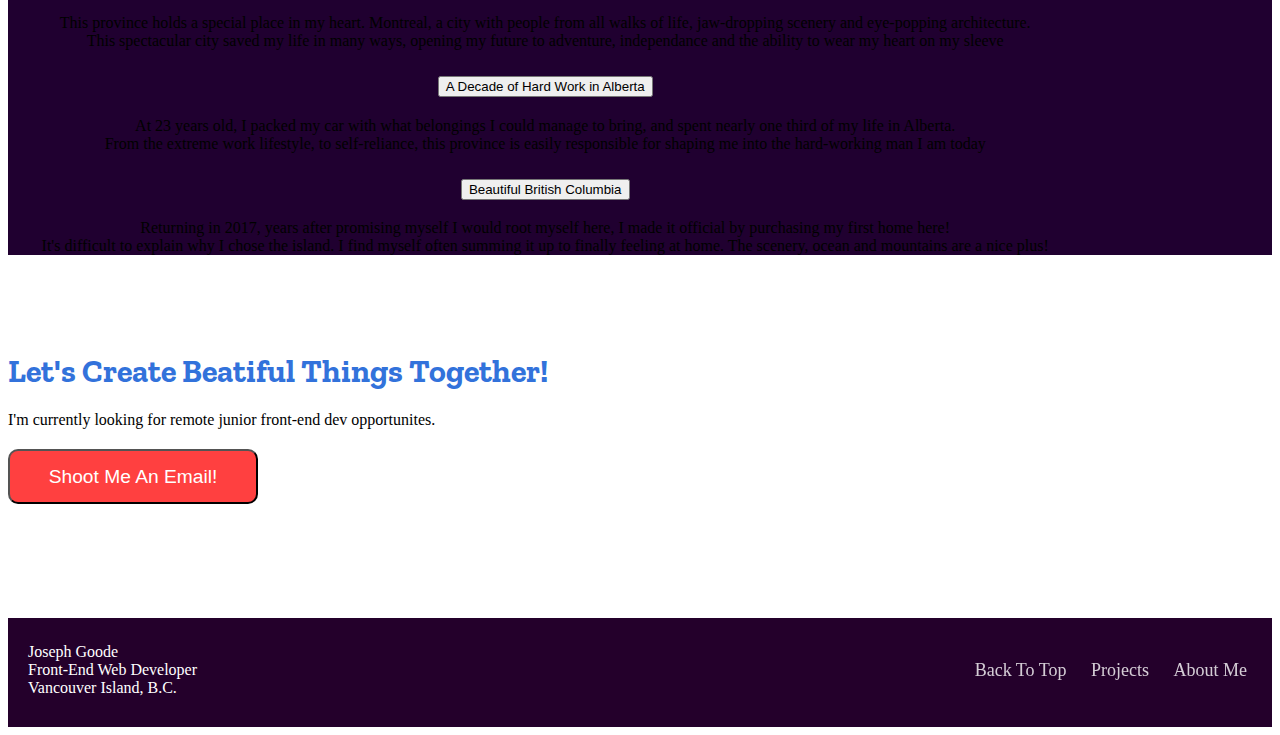
==== commit 8d9c2a6c: "card height issues after .row max-width 100%" ====
--- a/index.html
+++ b/index.html
@@ -78,12 +78,12 @@
         <div class="jumbotron jumbotron-fluid container ">
           <div class="jumbo-div">
             <h1 class="display-4 project-jumbo-title">My Work</h1>
-            <p class="projects-jumbo-p">Projects I completed for Team Treehouse, where I learned the fundamentals of <br> coding. I received their "Exceeds Expectations" grade for all 9 projects.</p>
-          </div>
-        </div>
-
-        <div class="row row-cols-1 row-cols-md-2 row-cols-lg-3 g-4 card-divs">
-            <div class="col card-div">
+            <p class="projects-jumbo-p">Here are three of the projects I completed for Team Treehouse, where I learned the fundamentals of <br> coding. I received their "Exceeds Expectations" grade for all 9 projects of the degree.</p>
+          </div>
+        </div>
+
+        <div class="row row-cols-1 row-cols-md-2 row-cols-xl-3 g-4 card-divs">
+            <div class="col card-div d-flex">
               <div class="card">
                 <img src="img/photo-gallery-laptop.png" class="card-img-top" alt="Photo Gallery Project">
                 <div class="card-body">
@@ -95,14 +95,13 @@
                   <div class="card-header">
                     <h5 class="card-title">Photo Gallery</h5>
                   </div>
-                  <p class="card-text">Using HTML, CSS, and JavaScript, the <strong>"baguetteBox"</strong> plug-in came in handy to label each of the pictures with a beautiful caption once clicked!</p>
-                  <hr>
-                  <a href="photo-gallery-project.html">Read More &#187</a>
-                </div>
-              </div>
-            </div>
-
-            <div class="col card-div">
+                  <p class="card-text">Using HTML, CSS, and JavaScript together, the <strong>"baguetteBox"</strong> plug-in also came in handy to label each of the pictures with a beautiful caption once clicked!</p>
+                  <div class="read-more"><a href="photo-gallery-project.html">Read More &#187</a></div>
+                </div>
+              </div>
+            </div>
+
+            <div class="col card-div d-flex">
               <div class="card">
                 <img src="img/wos-laptop.png" class="card-img-top" alt="Wheel of Success Game Project">
                 <div class="card-body">
@@ -113,13 +112,12 @@
                     <h5 class="card-title">Wheel of Success</h5>
                   </div>
                   <p class="card-text">I'll admit I found this project quite difficult. Using plenty of resources such as MDN, CSS Tricks, and the Slack community, I was able to make this one stand out!</p>
-                  <hr>
-                  <a href="wos-project.html">Read More &#187</a>
-                </div>
-              </div>
-            </div>
-
-            <div class="col card-div">
+                  <div class="read-more"><a href="wos-project.html">Read More &#187</a></div>
+                </div>
+              </div>
+            </div>
+
+            <div class="col card-div d-flex">
               <div class="card">
                 <img src="img/api-laptop.png" class="card-img-top" alt="API Directory">
                 <div class="card-body">
@@ -132,8 +130,7 @@
                     <h5 class="card-title">API Directory</h5>
                   </div>
                   <p class="card-text">I designing and wrote the code from scratch. Iterating over arrays, using fetch for the API, this was great practice to sharpen my JavaScript a notch</p>
-                  <hr>
-                  <a href="api-project.html">Read More &#187</a>
+                  <div class="read-more"><a href="api-project.html">Read More &#187</a></div>
                 </div>
               </div>
             </div>
--- a/css/styles.css
+++ b/css/styles.css
@@ -79,10 +79,14 @@
 }
 
 a:hover {
-    color: #fff;
+    color: #A9A9A9;
 }
 
 /* Projects */
+.row {
+    max-width: 100%;    
+}
+
 .container-fluid {
     margin: 75px 0;
 }
@@ -99,63 +103,13 @@
 
 .projects-jumbo-p {
     font-size: 24px;
-    padding: 0 15px;
+    padding: 0 1em 1.5em ;
     text-align: center;
 }
 
 .card {
     margin: 2rem 0.25rem;
     box-shadow: 0 5px 10px rgb(0 0 0 / 0.2);
-}
-
-@media only screen and (min-width: 320px) {
-    .list-inline-item {
-        display: flex;
-        justify-content: end;
-        margin-right: 0;
-    }
-
-    header .row ul {
-        display: flex;
-        justify-content: space-evenly;
-    }
-
-    .nav-link {
-        font-size: 1em;
-        padding: 8px 12px;
-    }
-}
-
-@media only screen and (min-width: 768px) {
-    .card-divs {
-        justify-content: center;
-    }
-
-    .card-div {
-        max-width: 51%;
-    }
-
-    .list-inline-item {
-        display: inline-block;
-    }
-
-    header .row ul {
-        display: flex;
-        justify-content: flex-end;
-    }
-
-    header h1 {
-        display: inline-block;
-        font-family: copperplate;
-        text-shadow: 2px 2px #290087;
-        margin-left: 2rem;
-        font-size: 1.2em;
-        color: #fff;
-    }
-    
-    .nav-link {
-        font-size: 1.2em;
-    }
 }
 
 .card img {
@@ -328,10 +282,9 @@
     justify-content: center;
 }
 
-div .card {
+div .card .bg-dark{
     max-width: 40vw;
     margin-right: 20px;
-    height: 350px;
 }
 
 .snippets img {
@@ -345,9 +298,62 @@
     flex-direction: column;
 }
 
+.p1 {
+    padding-right: 5%;
+}
+
 .p2 {
     margin-top: auto;
+    padding-left: 5%;
     text-align: end;
 }
 
 /* Takeaway Section */
+
+
+/* Media Queries */
+@media only screen and (min-width: 320px) {
+    .list-inline-item {
+        display: flex;
+        justify-content: end;
+        margin-right: 0;
+    }
+
+    header .row ul {
+        display: flex;
+        justify-content: space-evenly;
+    }
+
+    .nav-link {
+        font-size: 1em;
+        padding: 8px 12px;
+    }
+}
+
+@media only screen and (min-width: 768px) {
+    .card-divs {
+        justify-content: center;
+    }
+
+    .list-inline-item {
+        display: inline-block;
+    }
+
+    header .row ul {
+        display: flex;
+        justify-content: flex-end;
+    }
+
+    header h1 {
+        display: inline-block;
+        font-family: copperplate;
+        text-shadow: 2px 2px #290087;
+        margin-left: 2rem;
+        font-size: 1.2em;
+        color: #fff;
+    }
+    
+    .nav-link {
+        font-size: 1.2em;
+    }
+}
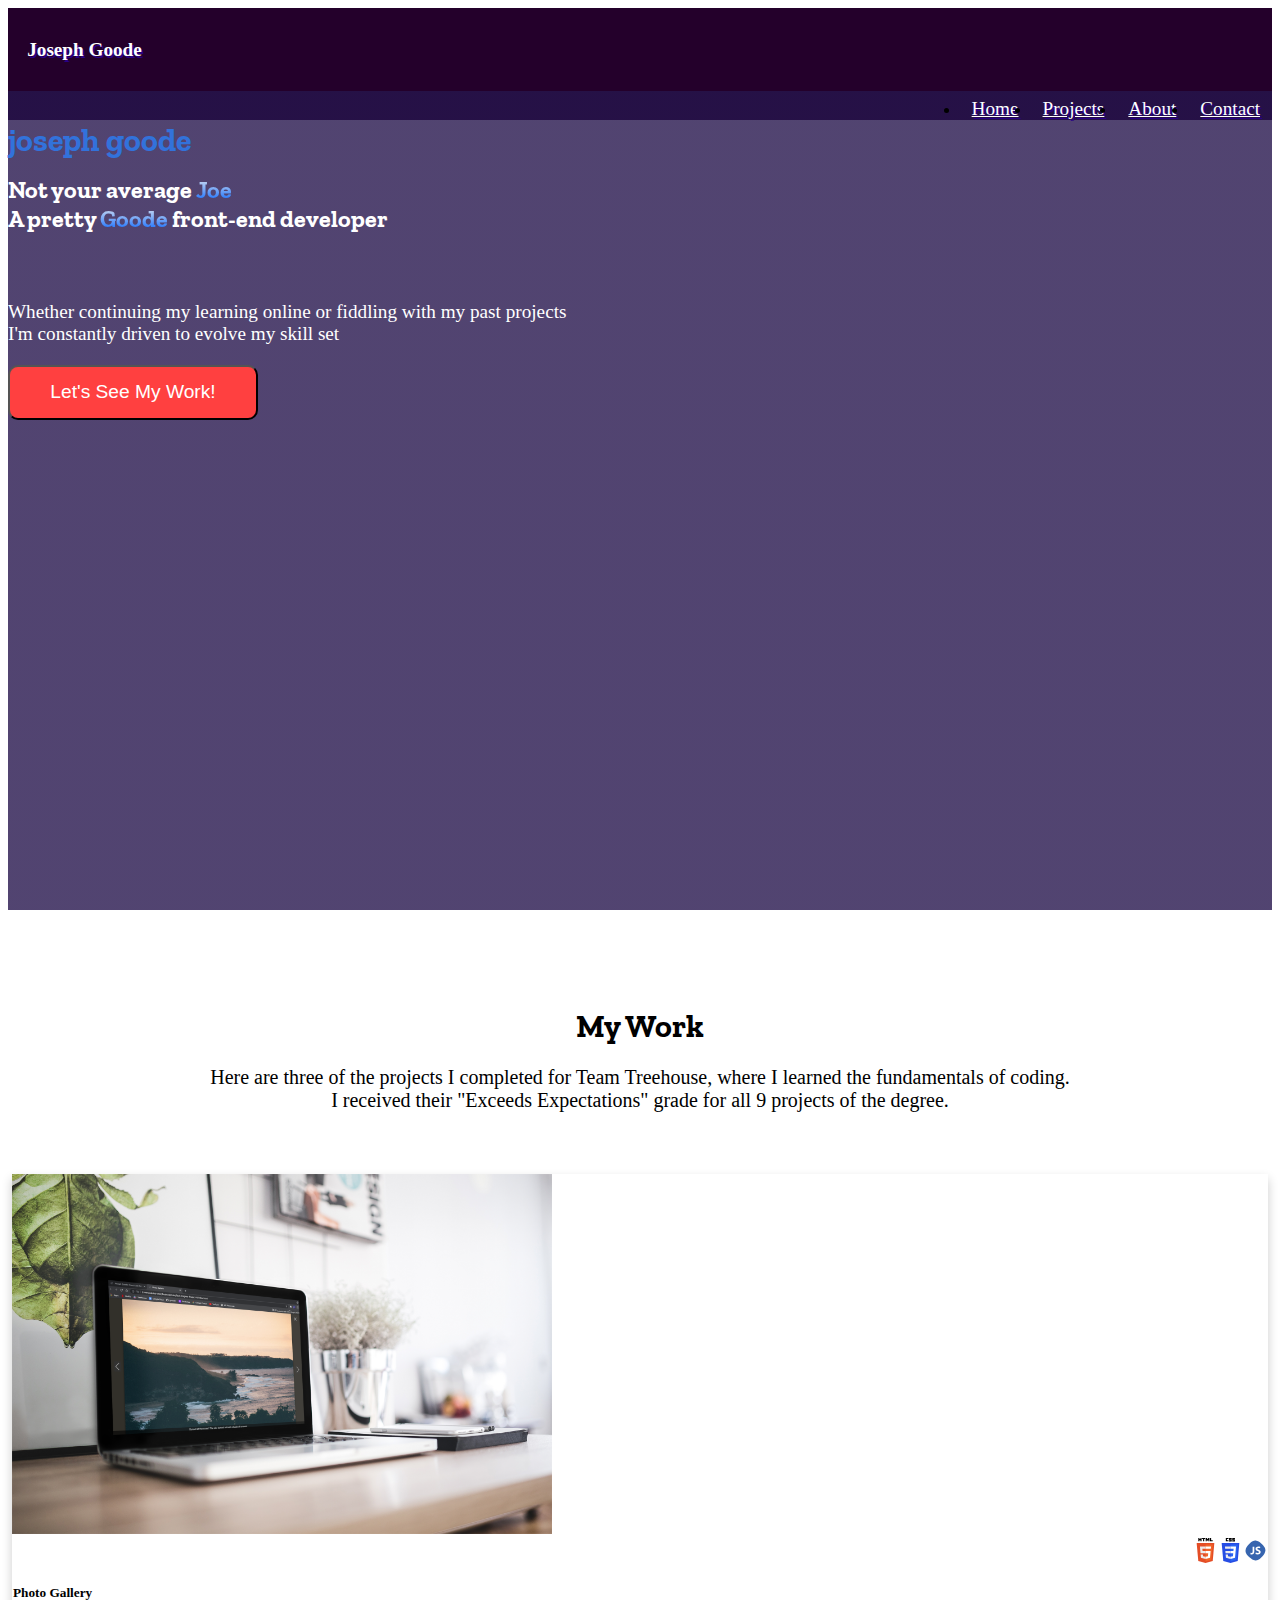
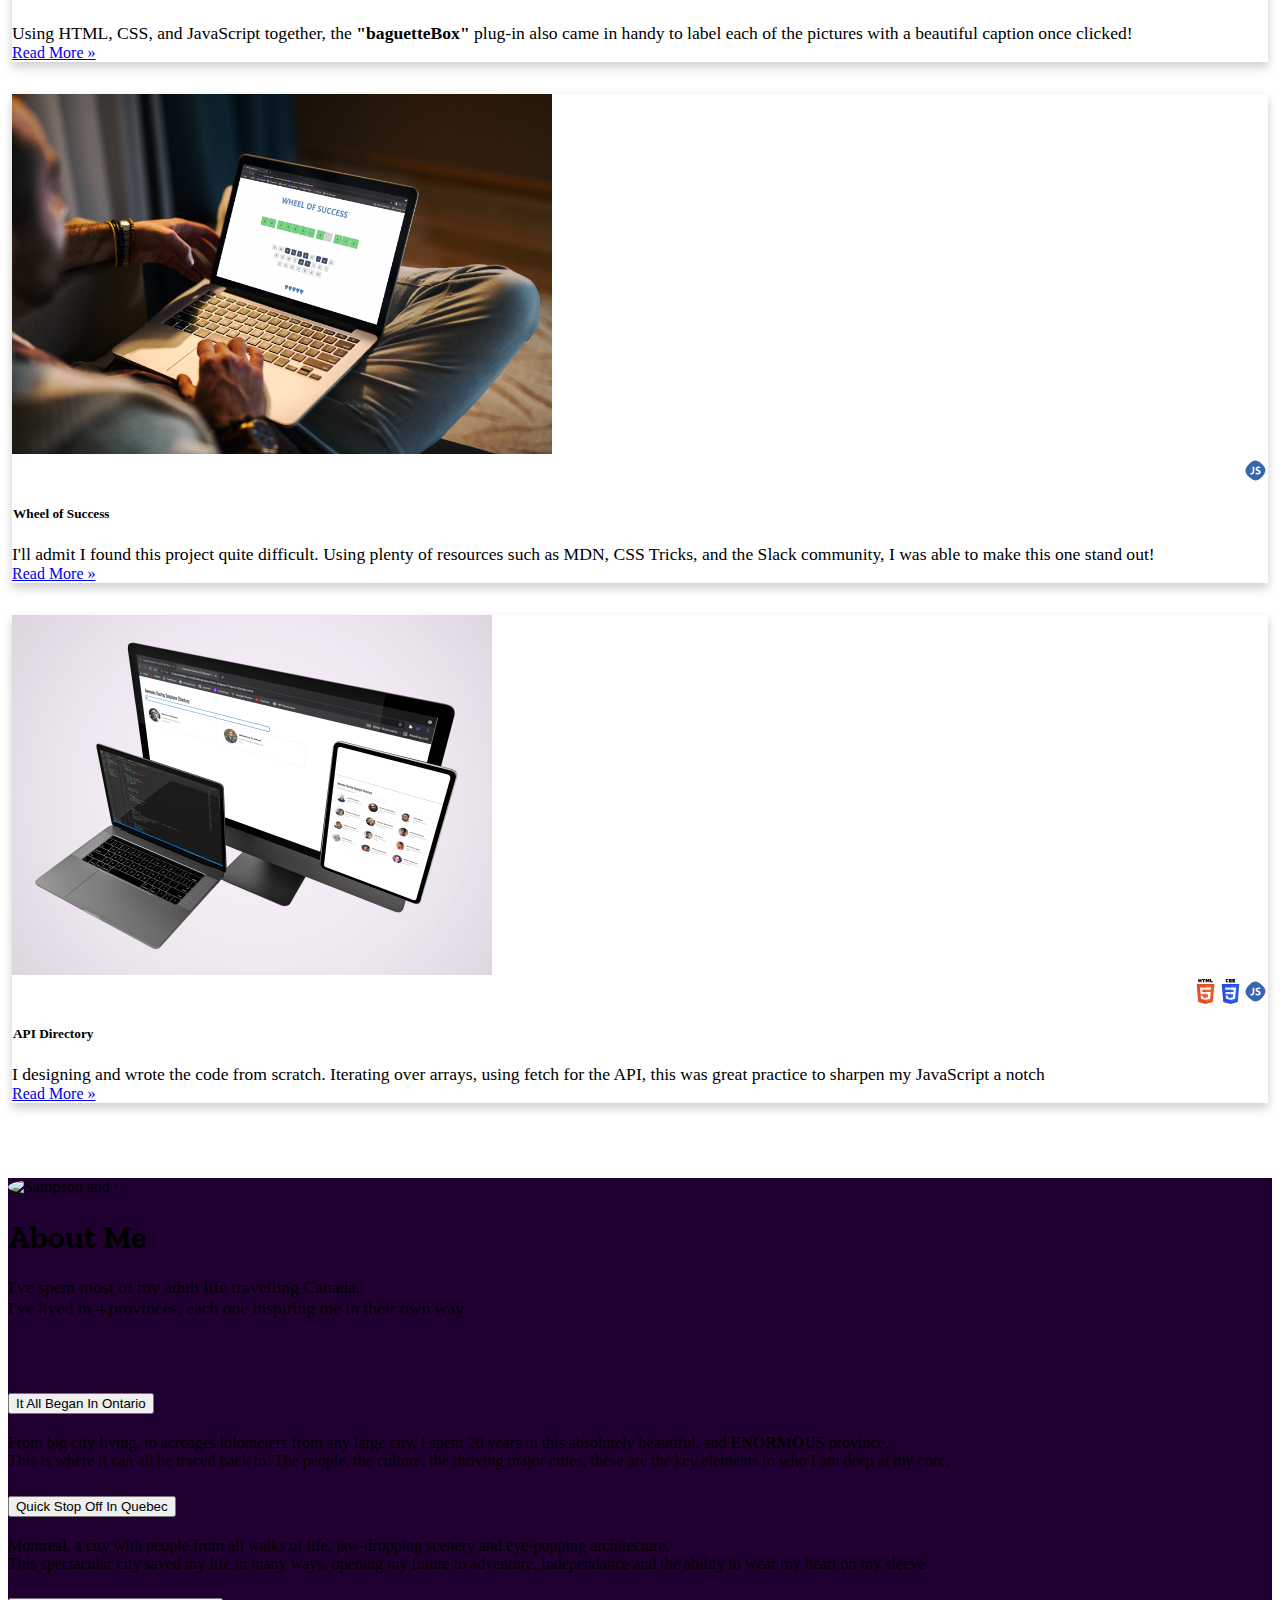
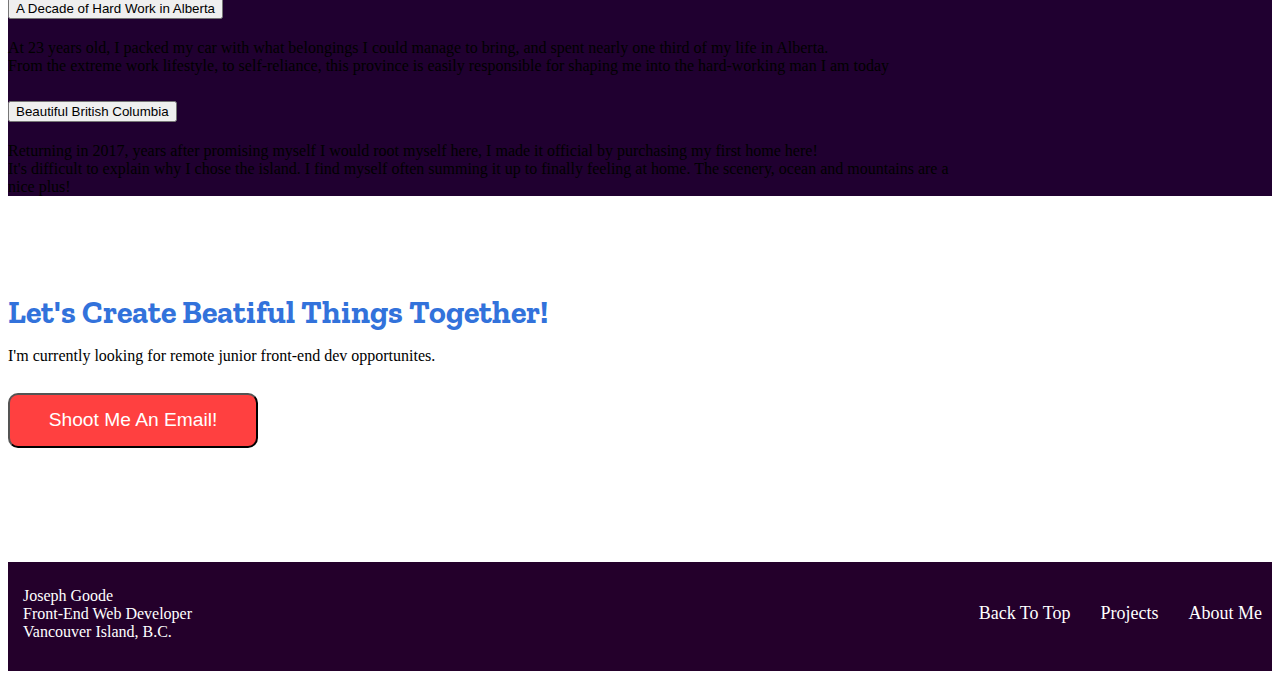
==== commit 0c2e928d: "update" ====
--- a/index.html
+++ b/index.html
@@ -21,7 +21,7 @@
     <header>
       <div class="row">
         <h1 class="col header-name">Joseph Goode</h1>
-        <ul class="nav col">
+        <ul class="col">
           <li class="nav-item">
             <a class="nav-link active" aria-current="page" href="index.html">Home</a>
           </li>
@@ -78,7 +78,7 @@
         <div class="jumbotron jumbotron-fluid container ">
           <div class="jumbo-div">
             <h1 class="display-4 project-jumbo-title">My Work</h1>
-            <p class="projects-jumbo-p">Here are three of the projects I completed for Team Treehouse, where I learned the fundamentals of <br> coding. I received their "Exceeds Expectations" grade for all 9 projects of the degree.</p>
+            <p class="projects-jumbo-p">Here are three of the projects I completed for Team Treehouse, where I learned the fundamentals of coding.<br> I received their "Exceeds Expectations" grade for all 9 projects of the degree.</p>
           </div>
         </div>
 
@@ -149,7 +149,7 @@
             <p class="fs-5 mb-4">I've spent most of my adult life travelling Canada. <br> I've lived in 4 provinces, each one inspiring me in their own way</p>
             
              <!-- Accordion -->
-            <div class="d-grid-sm gap-2 d-lg-flex justify-content-lg-center">
+            <div class="d-grid-sm gap-2 d-lg-flex">
               <div class="accordion accordion-flush container" id="accordionFlushExample">
                 <div class="accordion-item">
                   <h2 class="accordion-header" id="flush-headingOne">
@@ -169,7 +169,7 @@
                     </button>
                   </h2>
                   <div id="flush-collapseTwo" class="accordion-collapse collapse" aria-labelledby="flush-headingTwo" data-bs-parent="#accordionFlushExample">
-                    <div class="accordion-body">This province holds a special place in my heart. Montreal, a city with people from all walks of life, jaw-dropping scenery and eye-popping architecture. <br> This spectacular city saved my life in many ways, opening my future to adventure, independance and the ability to wear my heart on my sleeve</div>
+                    <div class="accordion-body">Montreal, a city with people from all walks of life, jaw-dropping scenery and eye-popping architecture. <br> This spectacular city saved my life in many ways, opening my future to adventure, independance and the ability to wear my heart on my sleeve</div>
                   </div>
                 </div>
 
@@ -203,9 +203,8 @@
               
       <section id="contact">
         <div class="m-3 text-center">
-          <h1 class="display-6 fw-bold about-h1">Let's Create Beatiful Things Together!</h1>
-
-          <p>I'm currently looking for remote junior front-end dev opportunites.</p>
+          <h1 class="display-6 fw-bold contact-h1">Let's Create Beatiful Things Together!</h1>
+          <p class="contact-p">I'm currently looking for remote junior front-end dev opportunites.</p>
             <div class="d-grid-xs gap-2 justify-content-xs-center">
               <button type="button" class="btn btn-primary btn-lg px-4 gap-3 contact-btn"><a href="mailto:joegoode1986@gmail.com">Shoot Me An Email!</a></button>            
             </div>
--- a/css/styles.css
+++ b/css/styles.css
@@ -1,7 +1,7 @@
 /* Header/Nav */
 header {
     margin: 0;
-    height: 10vh;
+    min-height: 10vh;
     background: #24002b;
 }
 
@@ -31,7 +31,7 @@
 .hero {
     margin: 0;
     margin-top: -50px;
-    height: 91vh;
+    min-height: 91vh;
     background: linear-gradient(to right, rgba(38, 21, 77, 0.8), rgba(38, 21, 77, 0.8)), 
                 url("../img/ottawa-night.jpeg");
     background-repeat: no-repeat;
@@ -102,7 +102,7 @@
 }
 
 .projects-jumbo-p {
-    font-size: 24px;
+    font-size: 20px;
     padding: 0 1em 1.5em ;
     text-align: center;
 }
@@ -118,18 +118,19 @@
 
 .card-header {
     padding-top: 0;
-    padding-left: 5px;
+    padding-left: 1px;
     background: none;
     border: none;
 }
 
 .card-text {
-    font-family: 'Zilla Slab', serif;
-    font-size: 20px;
+    font-size: 1.1em;
 }
 
 .card-icons {
-    margin-left: auto;
+    display: flex;
+    justify-content: flex-end;
+    padding-left: 1px;
 }
 
 /* About */
@@ -137,10 +138,20 @@
     border-radius: 50%;
 }
 
-.about-h1 {
+.contact-h1 {
     font-family: 'Zilla Slab', serif;
     color: #3272db;
+    margin-bottom: 0;
     padding-top: 75px;
+}
+
+.fs-5 { /*About paragraph*/
+    font-size: 1.1em!important;
+}
+
+.contact-p {
+    padding-top: 1em;
+    padding-bottom: 0.5em;
 }
 
 .accordion {
@@ -148,8 +159,11 @@
 }
 
 .col-lg-6 {  /* Accordion */
-    width: 85%;
-    text-align: center;
+    width: 75%;
+}
+
+.accordion-body {
+    text-align: left; 
 }
 
 .about-parent {
@@ -181,7 +195,7 @@
 .footer-basic {
     display: flex;
     justify-content: space-between;
-    padding: 40px 0;
+    padding: 5px 10px 10px 10px;;
     background-color: #24002b;
     color: #fff;
     padding-top: 5px;
@@ -190,7 +204,7 @@
 
 .left-footer p {
     font-family: copperplate;
-    margin: auto 0;
+    width: 50vw;
     margin: 20px;
 }
 
@@ -210,23 +224,27 @@
 .footer-basic ul a {
     color: inherit;
     text-decoration: none;
-    opacity: 0.8;
 }
 
 .footer-basic ul a:hover {
+    color: #0d6efd;
+    transition: color .15s ease-in-out,
+    background-color .15s ease-in-out,
+    border-color .15s ease-in-out;
     opacity: 1;
 }
 
 
           /************************************* Sub Pages *************************************/
-.project-page-main {
-    font-family: -apple-system, BlinkMacSystemFont, 'Segoe UI', Roboto, Oxygen, Ubuntu, Cantarell, 'Open Sans', 'Helvetica Neue', sans-serif;
-}
-
 /* Opening Section */
+h1 {
+    font-family: 'Zilla Slab', serif;
+}
+
 .project-page-title {
     margin: 2em;
     font-size: 30px;
+    font-family: 'Zilla Slab', serif;
     font-weight: bolder;
     text-align: center;
 }
@@ -274,6 +292,7 @@
 
 .code-h3 {
     padding-left: 20px;
+    font-family: 'Zilla Slab', serif;
     font-size: 40px;
     margin-bottom: 0;
 }
@@ -289,7 +308,7 @@
 
 .snippets img {
     opacity: .6;
-    height: 100%;
+    min-height: 100%;
     width: 100%;
 }
 
@@ -310,13 +329,24 @@
 
 /* Takeaway Section */
 
-
 /* Media Queries */
 @media only screen and (min-width: 320px) {
+    .left-footer p{
+        margin-left: 5px;
+        max-width: 65%;
+    }
+
+    .footer-basic ul {
+        padding: 0;
+        display: flex;
+        flex-direction: column;
+        text-align: right;
+    }
+
     .list-inline-item {
-        display: flex;
-        justify-content: end;
-        margin-right: 0;
+        padding: 0 5px 0 0;
+        padding-right: 0!important;
+        margin-right: 0!important;
     }
 
     header .row ul {
@@ -328,6 +358,10 @@
         font-size: 1em;
         padding: 8px 12px;
     }
+
+    .row {
+        margin-left: 0!important;
+    }
 }
 
 @media only screen and (min-width: 768px) {
@@ -335,8 +369,12 @@
         justify-content: center;
     }
 
+    .footer-basic ul {
+        flex-direction: row;
+    }
+
     .list-inline-item {
-        display: inline-block;
+        margin-left: 20px;
     }
 
     header .row ul {
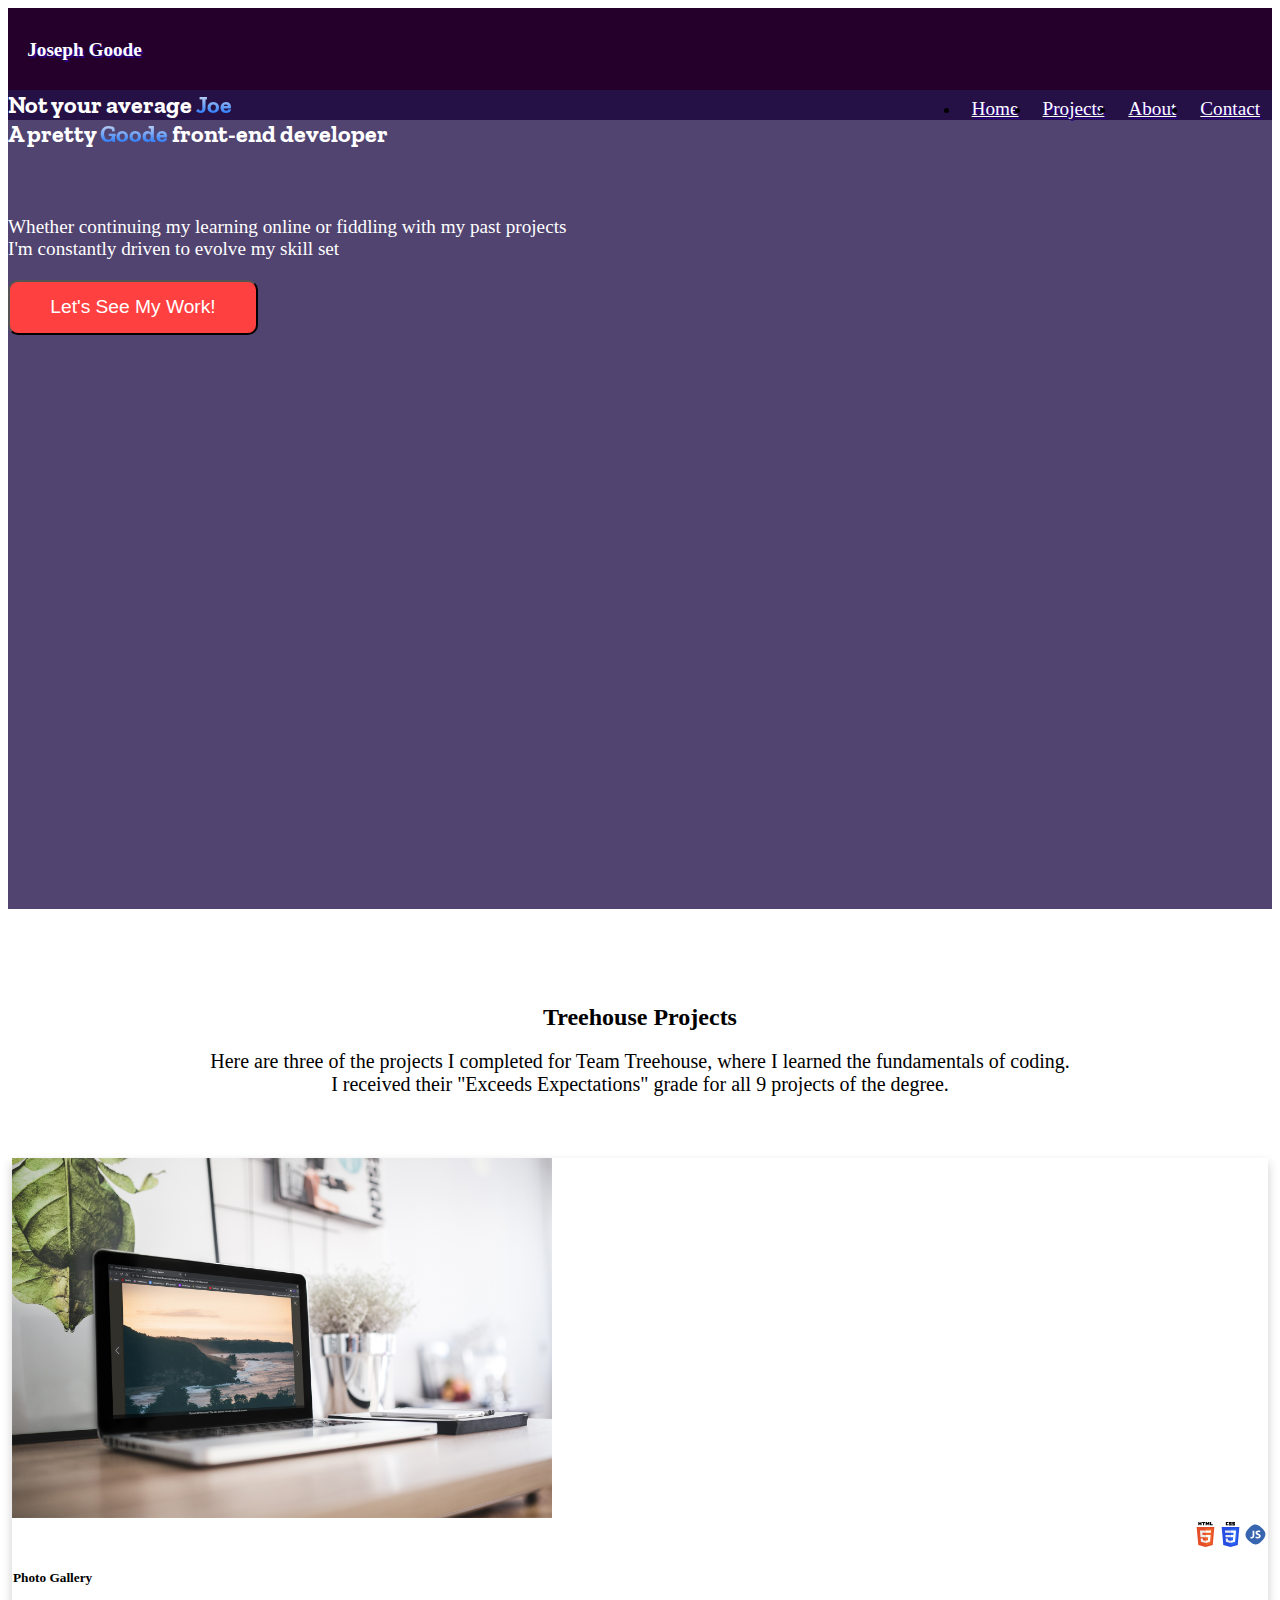
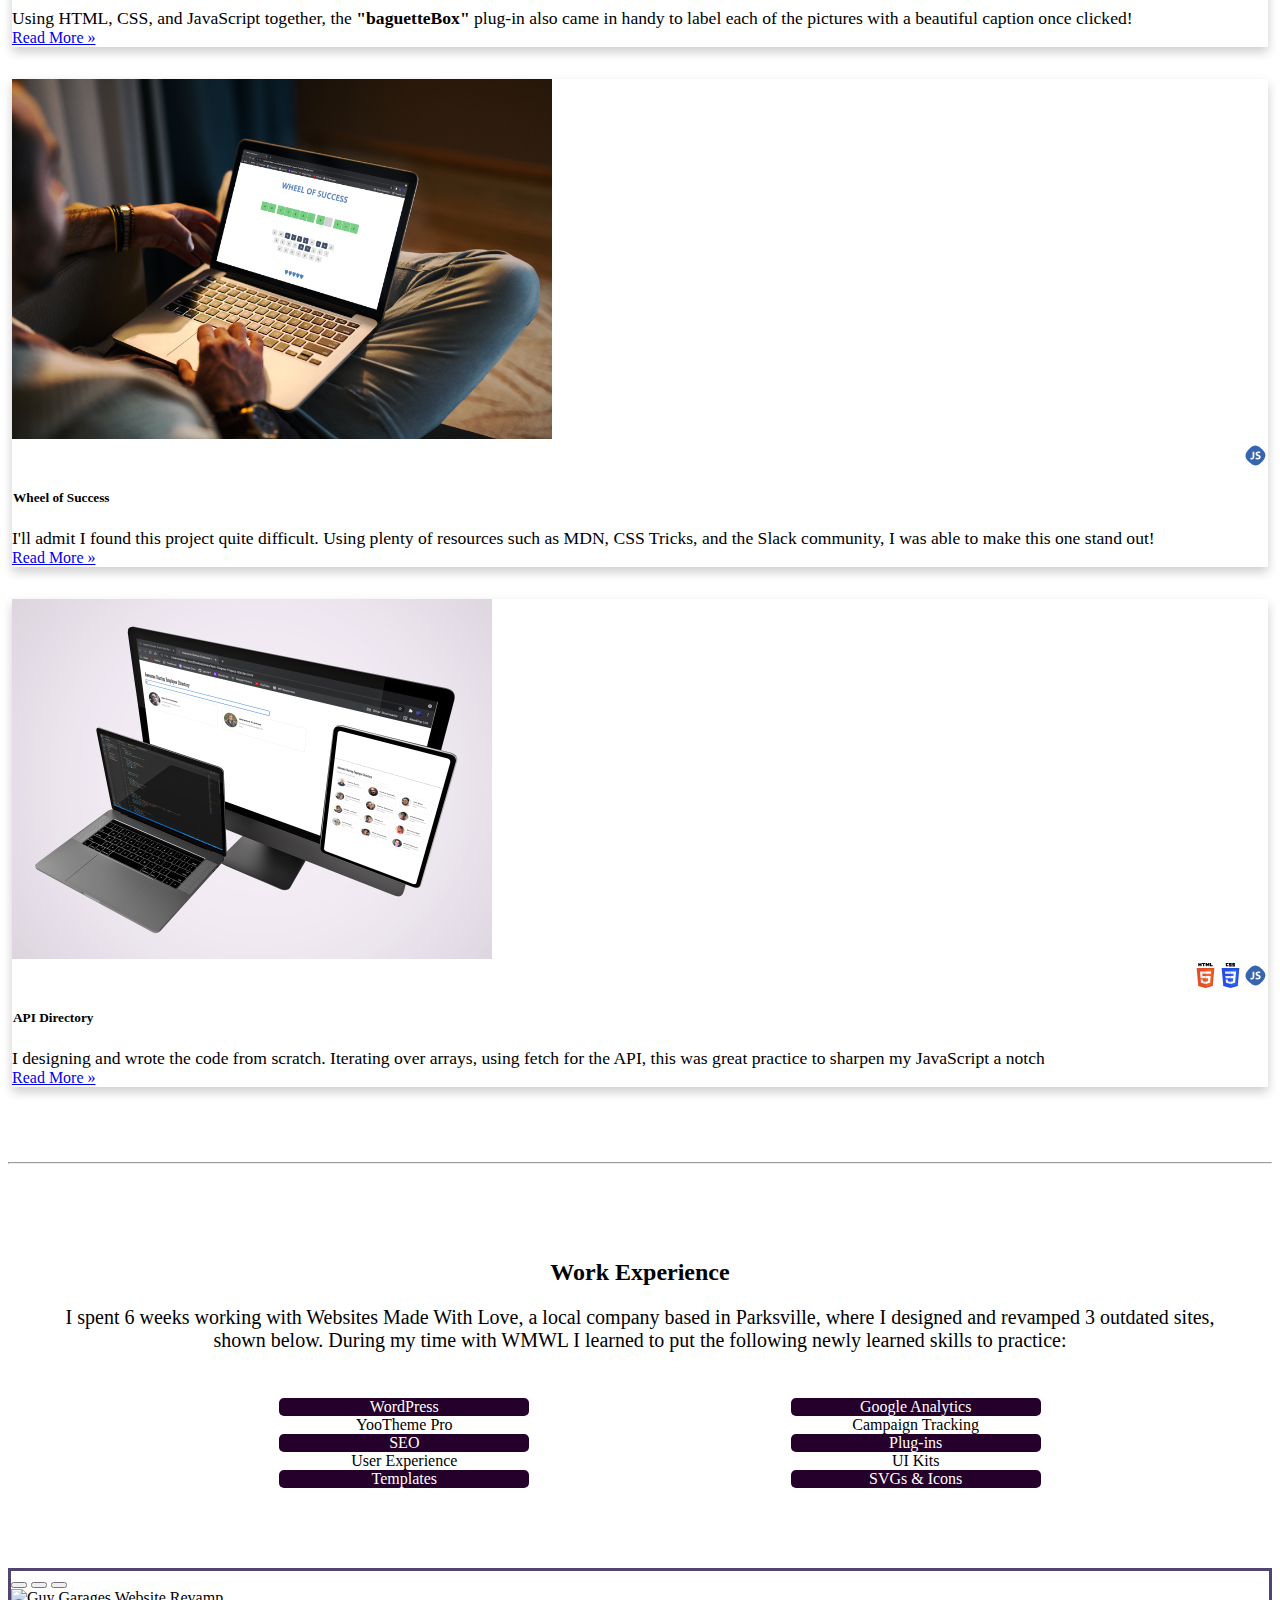
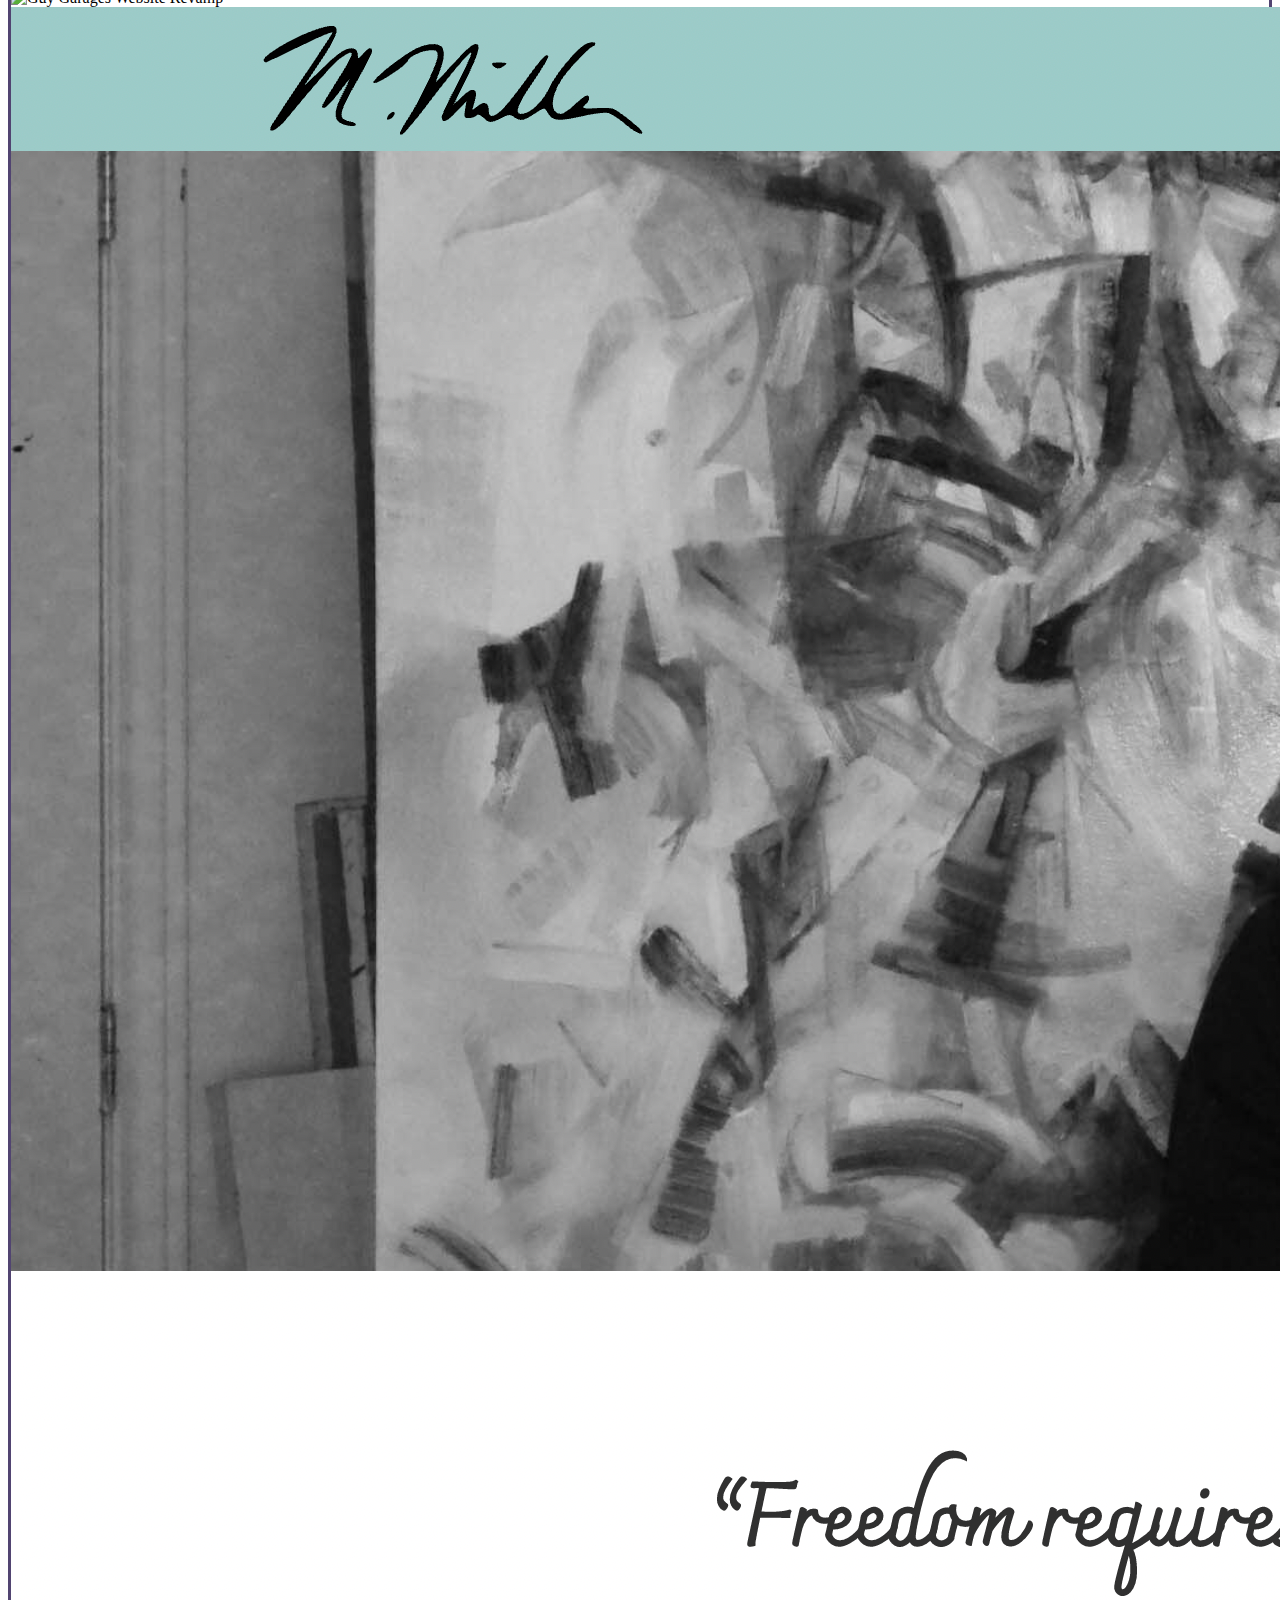
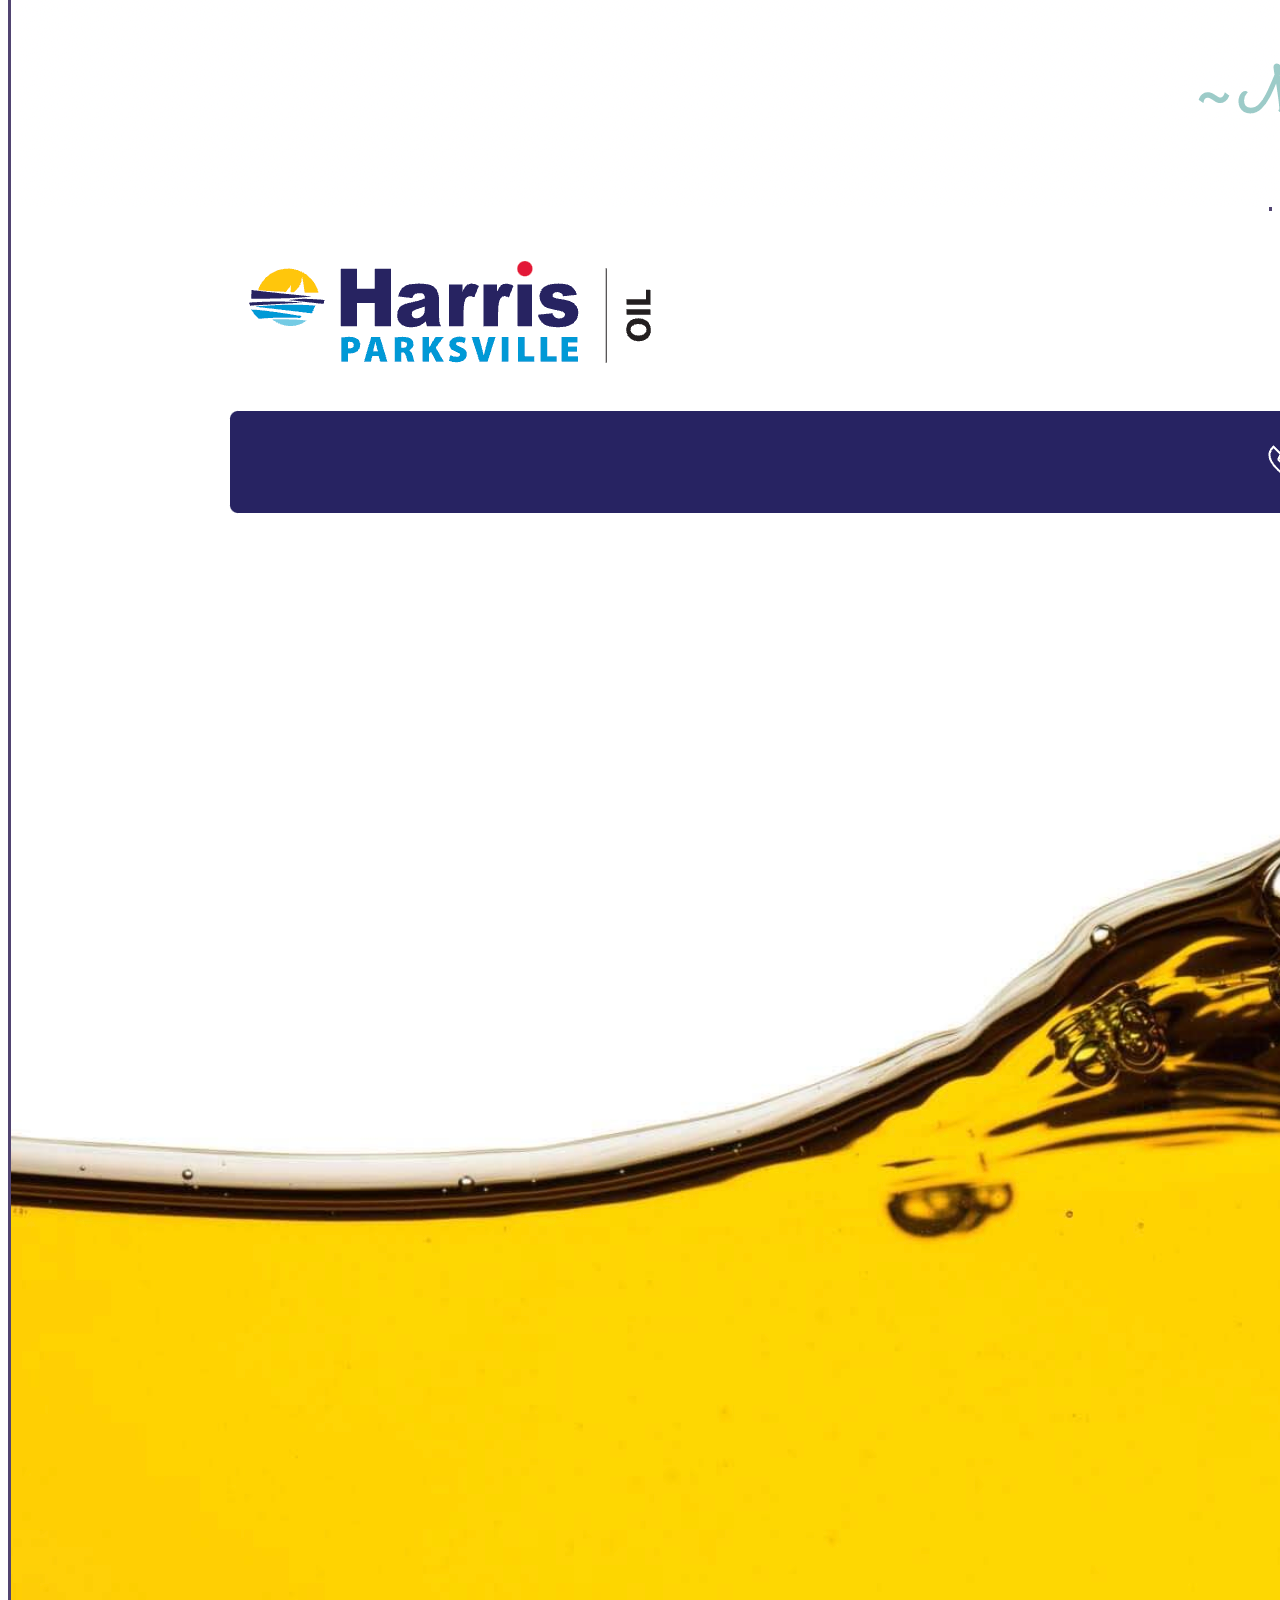
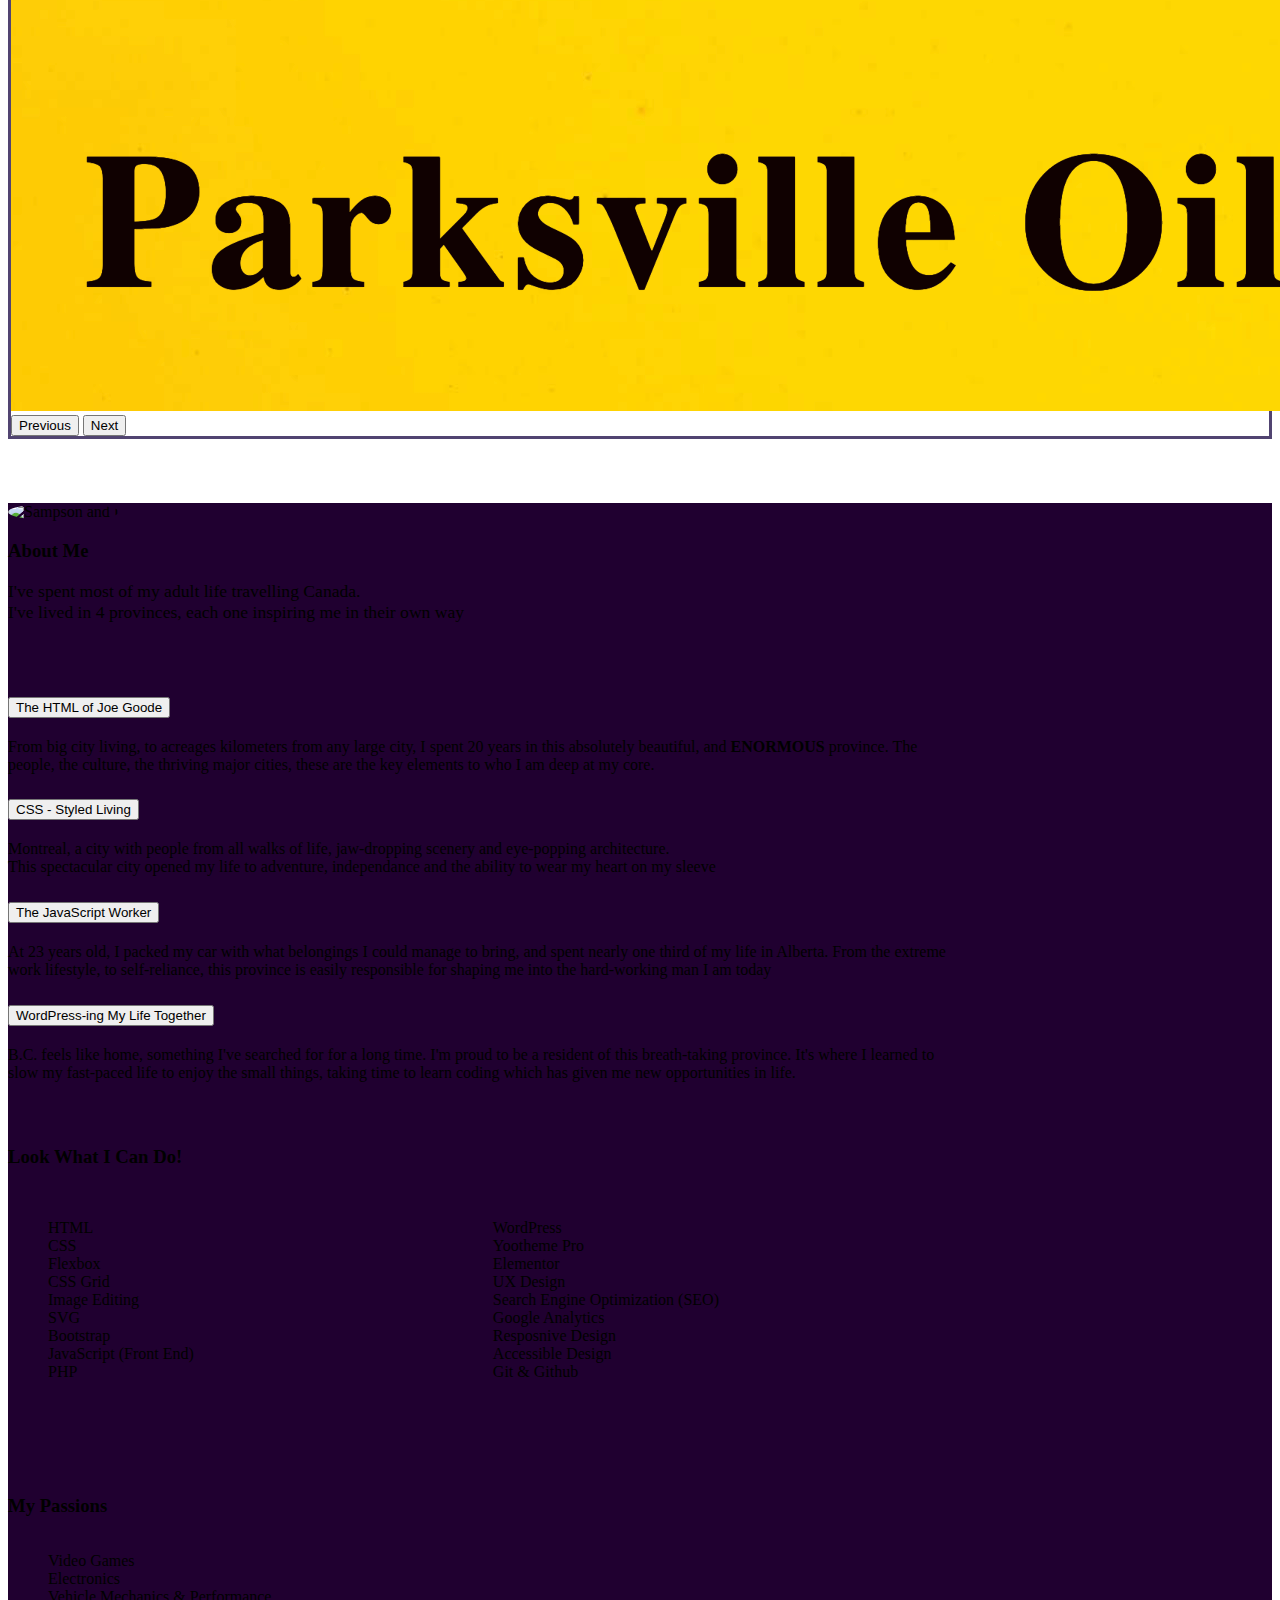
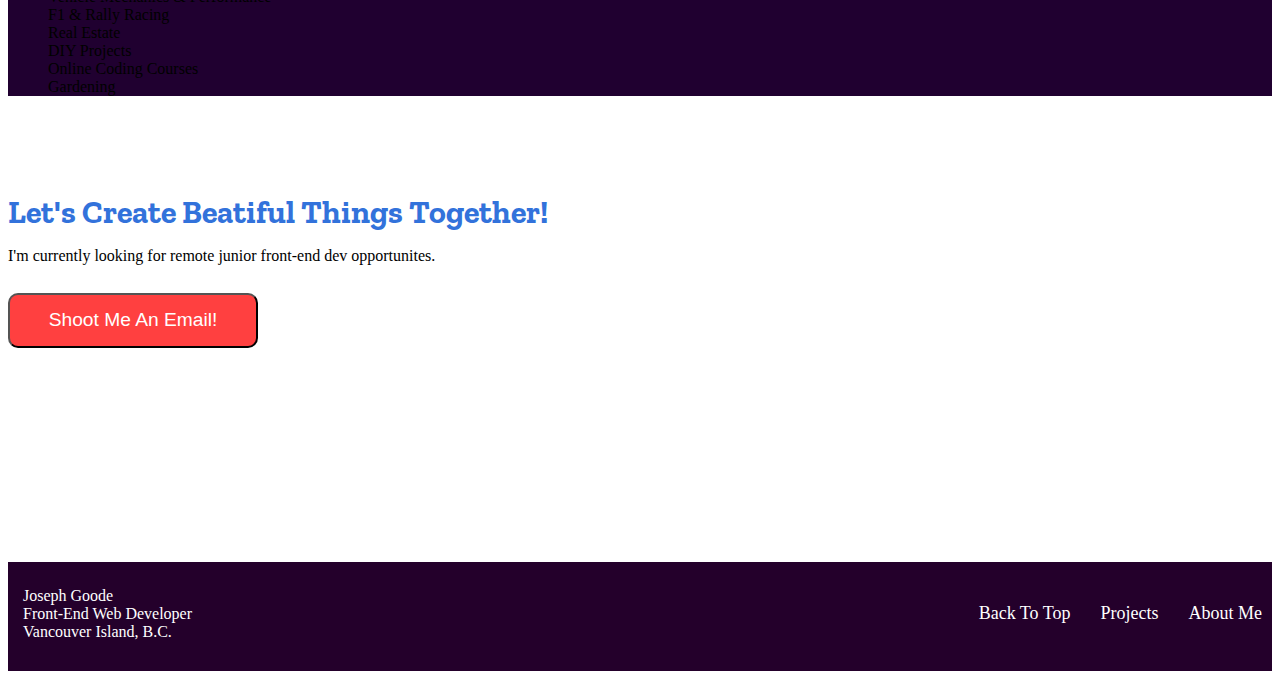
==== commit b8f2f3c5: "large update" ====
--- a/index.html
+++ b/index.html
@@ -41,8 +41,7 @@
       <!-- Hero Section -->
       <section class="hero">
         <div class="px-4 py-5 my-5 text-center">
-          <h1 class="display-6 fw-bold hero-h1">joseph goode</h1>
-          <h2 class="display-5 hero-h2"> Not your average 
+          <h2 class="my-5 display-5 hero-h2"> Not your average 
 
             <span style="background: -webkit-linear-gradient(#eee, #0062ff);
             -webkit-background-clip: text;
@@ -77,7 +76,7 @@
       <div class="container">
         <div class="jumbotron jumbotron-fluid container ">
           <div class="jumbo-div">
-            <h1 class="display-4 project-jumbo-title">My Work</h1>
+            <h2 class="display-4 project-jumbo-title">Treehouse Projects</h2>
             <p class="projects-jumbo-p">Here are three of the projects I completed for Team Treehouse, where I learned the fundamentals of coding.<br> I received their "Exceeds Expectations" grade for all 9 projects of the degree.</p>
           </div>
         </div>
@@ -139,11 +138,70 @@
       </div>
     </section>
 
+    <hr>
+
+        <!-- Work Experience -->
+        <section class="container-fluid" id="projects">
+          <div class="container">
+            <div class="jumbotron jumbotron-fluid container ">
+              <div class="jumbo-div">
+                <h2 class="display-4 project-jumbo-title">Work Experience</h2>
+                <p class="projects-jumbo-p">I spent 6 weeks working with Websites Made With Love, a local company based in Parksville, where I designed and revamped 3 outdated sites, shown below. During my time with WMWL I learned to put the following newly learned skills to practice:</p>
+                <div class="skill-list-div">
+                  <div class="skill-list1">
+                    <ul>
+                      <li>WordPress</li>
+                      <li>YooTheme Pro</li>
+                      <li>SEO</li>
+                      <li>User Experience</li>
+                      <li>Templates</li>
+                    </ul>
+                  </div>
+                  <div class="skill-list2">
+                    <ul>
+                      <li>Google Analytics</li>
+                      <li>Campaign Tracking</li>
+                      <li>Plug-ins</li>
+                      <li>UI Kits</li>
+                      <li>SVGs & Icons</li>
+                    </ul>
+                  </div>
+                </div>
+              </div>
+            </div>
+    
+            <div id="carouselExampleCaptions" class="carousel slide" data-bs-ride="carousel">
+              <div class="carousel-indicators">
+                <button type="button" data-bs-target="#carouselExampleCaptions" data-bs-slide-to="0" class="active" aria-current="true" aria-label="Slide 1"></button>
+                <button type="button" data-bs-target="#carouselExampleCaptions" data-bs-slide-to="1" aria-label="Slide 2"></button>
+                <button type="button" data-bs-target="#carouselExampleCaptions" data-bs-slide-to="2" aria-label="Slide 3"></button>
+              </div>
+              <div class="carousel-inner">
+                <div class="carousel-item active">
+                  <img src="img/guy-garages.png" class="d-block w-100" alt="Guy Garages Website Revamp">
+                </div>
+                <div class="carousel-item">
+                  <img src="img/michelle-miller.png" class="d-block w-100" alt="Michelle Miller Website Revamp">
+                </div>
+                <div class="carousel-item">
+                  <img src="img/parksville-oil-change.png" class="d-block w-100" alt="Parksville Oil Change website revamp">
+                </div>
+              </div>
+              <button class="carousel-control-prev" type="button" data-bs-target="#carouselExampleCaptions" data-bs-slide="prev">
+                <span class="carousel-control-prev-icon" aria-hidden="true"></span>
+                <span class="visually-hidden">Previous</span>
+              </button>
+              <button class="carousel-control-next" type="button" data-bs-target="#carouselExampleCaptions" data-bs-slide="next">
+                <span class="carousel-control-next-icon" aria-hidden="true"></span>
+                <span class="visually-hidden">Next</span>
+              </button>
+            </div>
+
       <!-- About Me -->
       <section class="about-parent text-secondary px-4 py-5 text-center" id="about">
         <div class="py-5 about-hero"> 
           <img src="img/about-pic.jpeg" class="about-pic" alt="Sampson and I">
-          <h1 class="display-5 fw-bold text-white">About Me</h1>
+          <h3 class="display-5 fw-bold text-white">About Me</h3>
 
           <div class="col-lg-6 mx-auto">
             <p class="fs-5 mb-4">I've spent most of my adult life travelling Canada. <br> I've lived in 4 provinces, each one inspiring me in their own way</p>
@@ -154,50 +212,94 @@
                 <div class="accordion-item">
                   <h2 class="accordion-header" id="flush-headingOne">
                     <button class="accordion-button collapsed" type="button" data-bs-toggle="collapse" data-bs-target="#flush-collapseOne" aria-expanded="false" aria-controls="flush-collapseOne">
-                      It All Began In Ontario
+                      The HTML of Joe Goode
                     </button>
                   </h2>
                   <div id="flush-collapseOne" class="accordion-collapse collapse" aria-labelledby="flush-headingOne" data-bs-parent="#accordionFlushExample">
-                    <div class="accordion-body">From big city living, to acreages kilometers from any large city, I spent 20 years in this absolutely beautiful, and <strong>ENORMOUS</strong> province. <br> This is where it can all be traced back to. The people, the culture, the thriving major cities, these are the key elements to who I am deep at my core.</div>
+                    <div class="accordion-body">From big city living, to acreages kilometers from any large city, I spent 20 years in this absolutely beautiful, and <strong>ENORMOUS</strong> province. The people, the culture, the thriving major cities, these are the key elements to who I am deep at my core.</div>
                   </div>
                 </div>
 
                 <div class="accordion-item">
                   <h2 class="accordion-header" id="flush-headingTwo">
                     <button class="accordion-button collapsed" type="button" data-bs-toggle="collapse" data-bs-target="#flush-collapseTwo" aria-expanded="false" aria-controls="flush-collapseTwo">
-                      Quick Stop Off In Quebec
+                      CSS - Styled Living
                     </button>
                   </h2>
                   <div id="flush-collapseTwo" class="accordion-collapse collapse" aria-labelledby="flush-headingTwo" data-bs-parent="#accordionFlushExample">
-                    <div class="accordion-body">Montreal, a city with people from all walks of life, jaw-dropping scenery and eye-popping architecture. <br> This spectacular city saved my life in many ways, opening my future to adventure, independance and the ability to wear my heart on my sleeve</div>
+                    <div class="accordion-body">Montreal, a city with people from all walks of life, jaw-dropping scenery and eye-popping architecture. <br> This spectacular city opened my life to adventure, independance and the ability to wear my heart on my sleeve</div>
                   </div>
                 </div>
 
                 <div class="accordion-item">
                   <h2 class="accordion-header" id="flush-headingThree">
                     <button class="accordion-button collapsed" type="button" data-bs-toggle="collapse" data-bs-target="#flush-collapseThree" aria-expanded="false" aria-controls="flush-collapseThree">
-                      A Decade of Hard Work in Alberta
+                      The JavaScript Worker
                     </button>
                   </h2>
                   <div id="flush-collapseThree" class="accordion-collapse collapse" aria-labelledby="flush-headingThree" data-bs-parent="#accordionFlushExample">
-                    <div class="accordion-body">At 23 years old, I packed my car with what belongings I could manage to bring, and spent nearly one third of my life in Alberta. <br> From the extreme work lifestyle, to self-reliance, this province is easily responsible for shaping me into the hard-working man I am today</div>
+                    <div class="accordion-body">At 23 years old, I packed my car with what belongings I could manage to bring, and spent nearly one third of my life in Alberta. From the extreme work lifestyle, to self-reliance, this province is easily responsible for shaping me into the hard-working man I am today</div>
                   </div>
                 </div>
 
                 <div class="accordion-item">
                   <h2 class="accordion-header" id="flush-headingFour">
                     <button class="accordion-button collapsed" type="button" data-bs-toggle="collapse" data-bs-target="#flush-collapseFour" aria-expanded="false" aria-controls="flush-collapseFour">
-                      Beautiful British Columbia
+                      WordPress-ing My Life Together
                     </button>
                   </h2>
                   <div id="flush-collapseFour" class="accordion-collapse collapse" aria-labelledby="flush-headingFour" data-bs-parent="#accordionFlushExample">
-                  <div class="accordion-body">Returning in 2017, years after promising myself I would root myself here, I made it official by purchasing my first home here! <br> It's difficult to explain why I chose the island. I find myself often summing it up to finally feeling at home. The scenery, ocean and mountains are a nice plus! </div>
-                  </div>
-                </div>
-
-              </div>
-            </div>
-          </div>
+                  <div class="accordion-body">B.C. feels like home, something I've searched for for a long time. I'm proud to be a resident of this breath-taking province. It's where I learned to slow my fast-paced life to enjoy the small things, taking time to learn coding which has given me new opportunities in life.</div>
+                  </div>
+                </div>
+
+              </div>
+            </div>
+
+            <div class="skills-bullet">
+              <div class="col-lg-6 mx-auto">
+                <h3 class="display-5 fw-bold text-white">Look What I Can Do!</h3>
+                <div class="work-skills">
+                  <ul class="work-skills1 no-bullet">
+                      <!-- + Symbols for Bullets in Look What I Can Do List -->
+                    <li>HTML</li>
+                    <li>CSS</li>
+                    <li>Flexbox</li>
+                    <li>CSS Grid</li>
+                    <li>Image Editing</li>
+                    <li>SVG</li>
+                    <li>Bootstrap</li>
+                    <li>JavaScript (Front End)</li>
+                    <li>PHP</li>
+                  </ul>
+                  <ul class="work-skills2 no-bullet">
+                    <li>WordPress</li>
+                    <li>Yootheme Pro</li>
+                    <li>Elementor</li>
+                    <li>UX Design</li>
+                    <li>Search Engine Optimization (SEO)</li>
+                    <li>Google Analytics</li>
+                    <li>Resposnive Design</li>
+                    <li>Accessible Design</li>
+                    <li>Git & Github</li>
+                  </ul>
+                </div>
+                </div>
+            </div>
+        </div>
+        <div class="passion-div col-lg-6 mx-auto">
+          <h3 class="display-5 fw-bold text-white">My Passions</h3>
+            <ul class="passion-list no-bullet">
+                          <!-- Icons for Love to Do List -->
+              <li>Video Games</li>
+              <li>Electronics</li>
+              <li>Vehicle Mechanics & Performance</li>
+              <li>F1 & Rally Racing</li>
+              <li>Real Estate</li>
+              <li>DIY Projects</li>
+              <li>Online Coding Courses</li>
+              <li>Gardening</li>
+            </ul>
         </div>
       </section>
               
@@ -240,9 +342,8 @@
       </div>
     </footer>
 
-    <!-- jQuery (necessary for Bootstrap's JavaScript plugins) -->
+    <!-- jQuery (Bootstrap's JavaScript plugins) -->
     <script src="https://ajax.googleapis.com/ajax/libs/jquery/1.12.4/jquery.min.js"></script>
-    <!-- Include all compiled plugins (below), or include individual files as needed -->
     <script src="https://cdn.jsdelivr.net/npm/bootstrap@5.0.2/dist/js/bootstrap.bundle.min.js" integrity="sha384-MrcW6ZMFYlzcLA8Nl+NtUVF0sA7MsXsP1UyJoMp4YLEuNSfAP+JcXn/tWtIaxVXM" crossorigin="anonymous"></script>
     <script src="js/carousel.js"></script>
   </body>
--- a/css/styles.css
+++ b/css/styles.css
@@ -39,6 +39,10 @@
     background-size: cover;
 }
 
+.hero-text {
+    margin-top: 3em;
+}
+
 .hero-h1 {
     font-family: 'Zilla Slab', serif;
     color: #3272db;
@@ -133,6 +137,30 @@
     padding-left: 1px;
 }
 
+.skill-list-div {
+    display: flex;
+    justify-content: space-evenly;
+}
+
+.skill-list1 li,
+.skill-list2 li {
+    list-style-type: none;
+    width: 250px;
+    border-radius: 5px;
+    text-align: center;
+}
+
+.skill-list1 li:nth-of-type(2n+1),
+.skill-list2 li:nth-of-type(2n+1) {
+    background: #24002b;
+    color: #fff;
+}
+
+.carousel {
+    border: rgba(38, 21, 77, 0.8) 3px solid;
+    margin: 4em 0;
+}
+
 /* About */
 .about-pic {
     border-radius: 50%;
@@ -166,6 +194,25 @@
     text-align: left; 
 }
 
+.skills-bullet {
+   margin: 4em 0;
+}
+
+.work-skills {
+    display: flex;
+    justify-content: space-between;
+    padding-top: 1em;
+}
+
+.passion-list,
+.passion-div {
+    padding-top: 1em;
+}
+
+.no-bullet {
+    list-style-type: none;
+}
+
 .about-parent {
     background: #200030
 }
@@ -176,13 +223,13 @@
 }
 
 .social > a {
-    font-size: 24px;
+    font-size: 55px;
     width: 40px;
     height: 40px;
     line-height: 40px;
     display: inline-block;
     text-align: center;
-    margin: 0 8px;
+    margin: 25px 30px 0 30px;
     color: inherit;
     opacity: 0.75;
 }
@@ -237,6 +284,23 @@
 
           /************************************* Sub Pages *************************************/
 /* Opening Section */
+.project-page-main {
+    background: url(../img/icon_background.png);
+    background-position: right;
+}
+
+.project-page-intro,
+.project-page-takeaway {
+    margin-top: 2em;
+    border: rgba(38, 21, 77, 0.8) solid 5px;
+    border-radius: 10px;
+}
+
+.project-page-intro,
+.project-page-takeaway {
+    background:rgba(38, 21, 77, 0.1)  
+}
+
 h1 {
     font-family: 'Zilla Slab', serif;
 }
@@ -261,7 +325,8 @@
 }
 
 .project-page-pic img {
-    border: 5px double rgba(38, 21, 77);
+    border: 1px solid #000;
+    margin-left: 1em;
     max-width: 100%;
     max-height: 100%;
     border-radius: 15px;
@@ -287,7 +352,6 @@
 /* The Code Section */
 .project-page-code {
     padding: 3em 0 0 0;
-    margin-top: 3em;
 }
 
 .code-h3 {
@@ -326,8 +390,6 @@
     padding-left: 5%;
     text-align: end;
 }
-
-/* Takeaway Section */
 
 /* Media Queries */
 @media only screen and (min-width: 320px) {
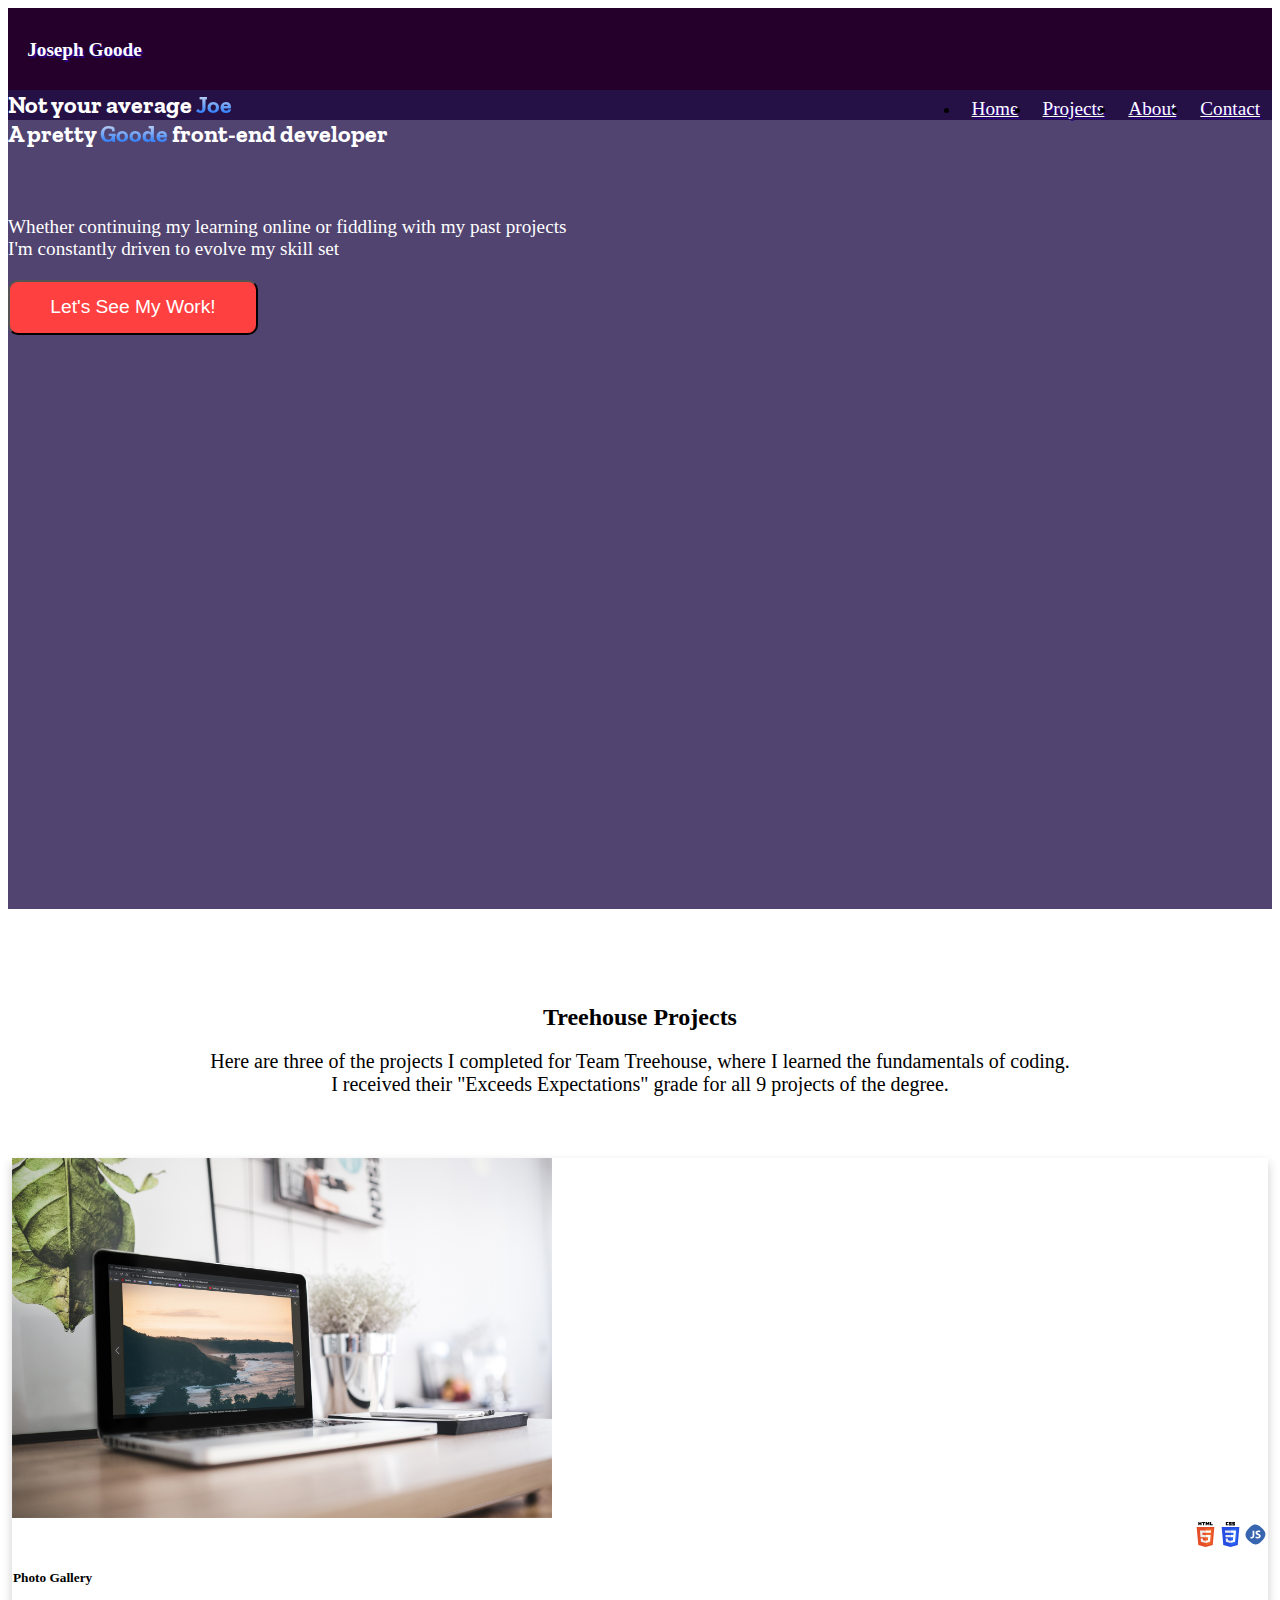
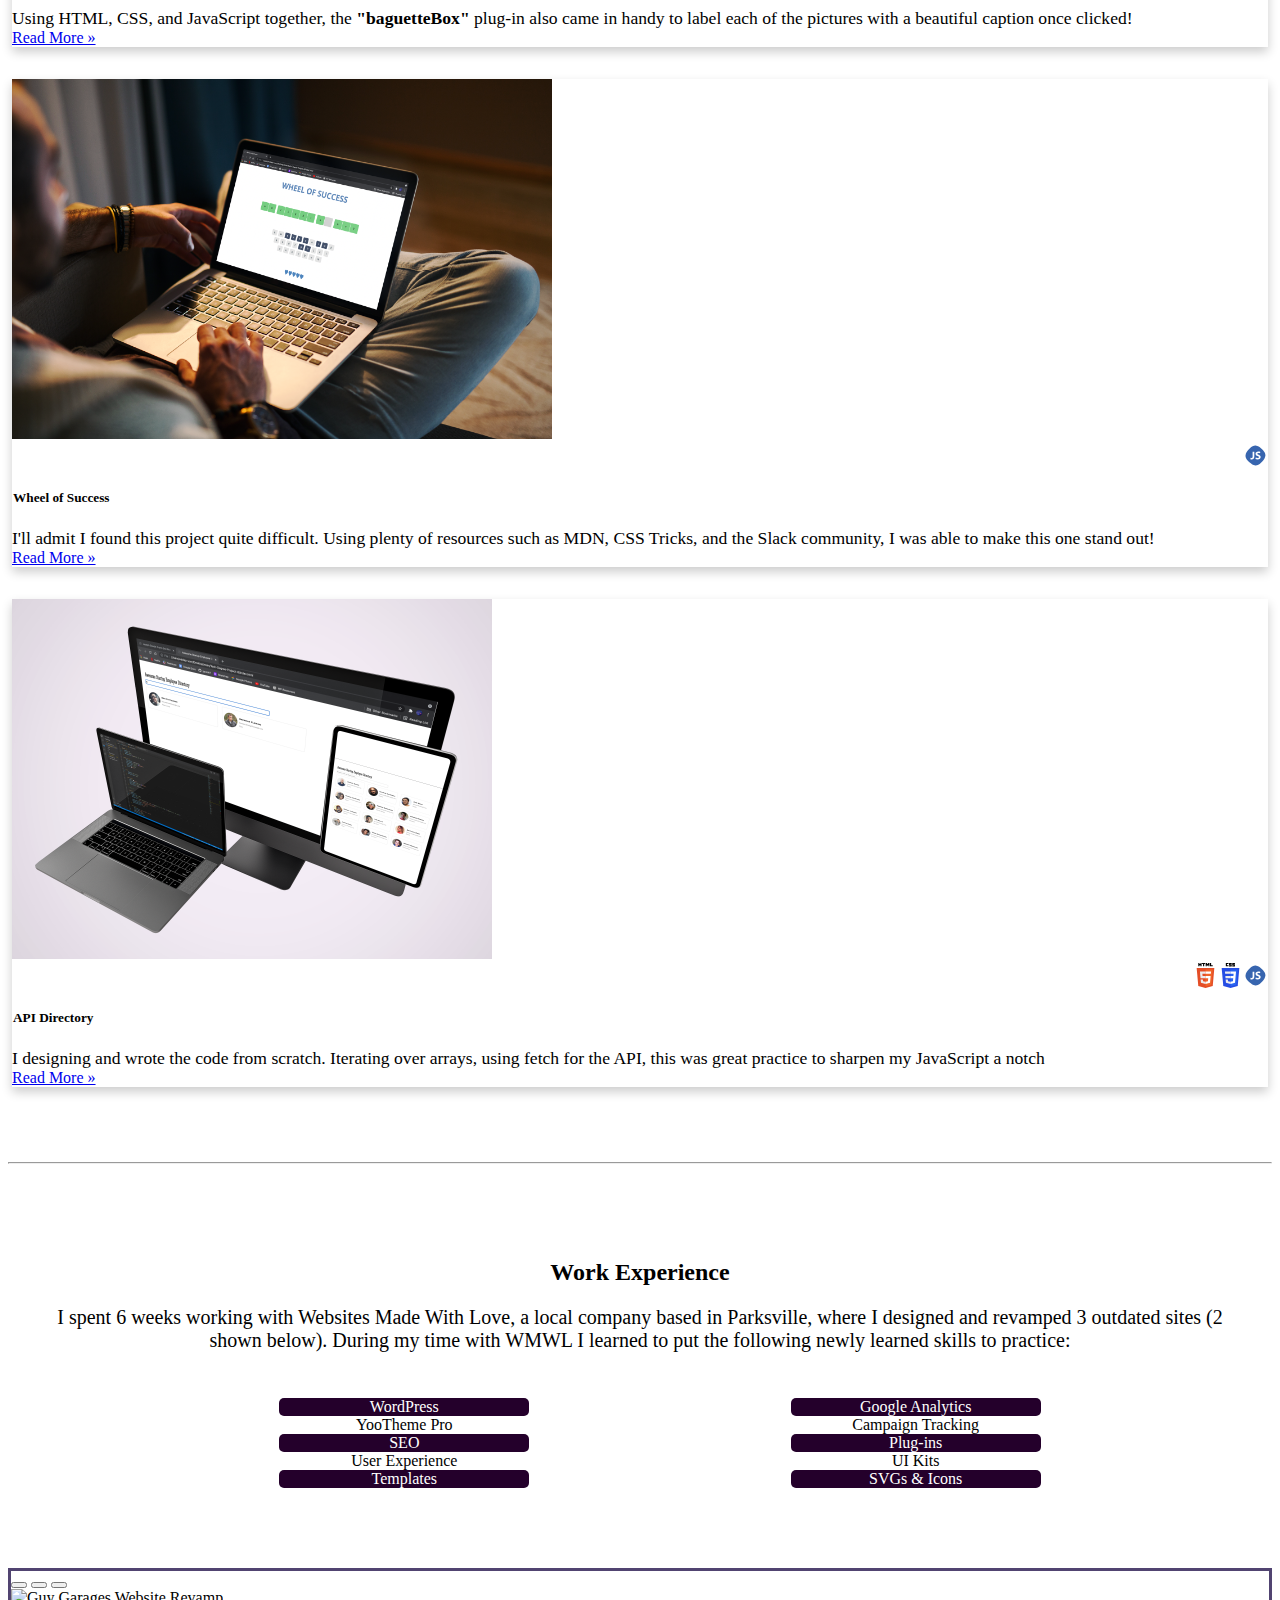
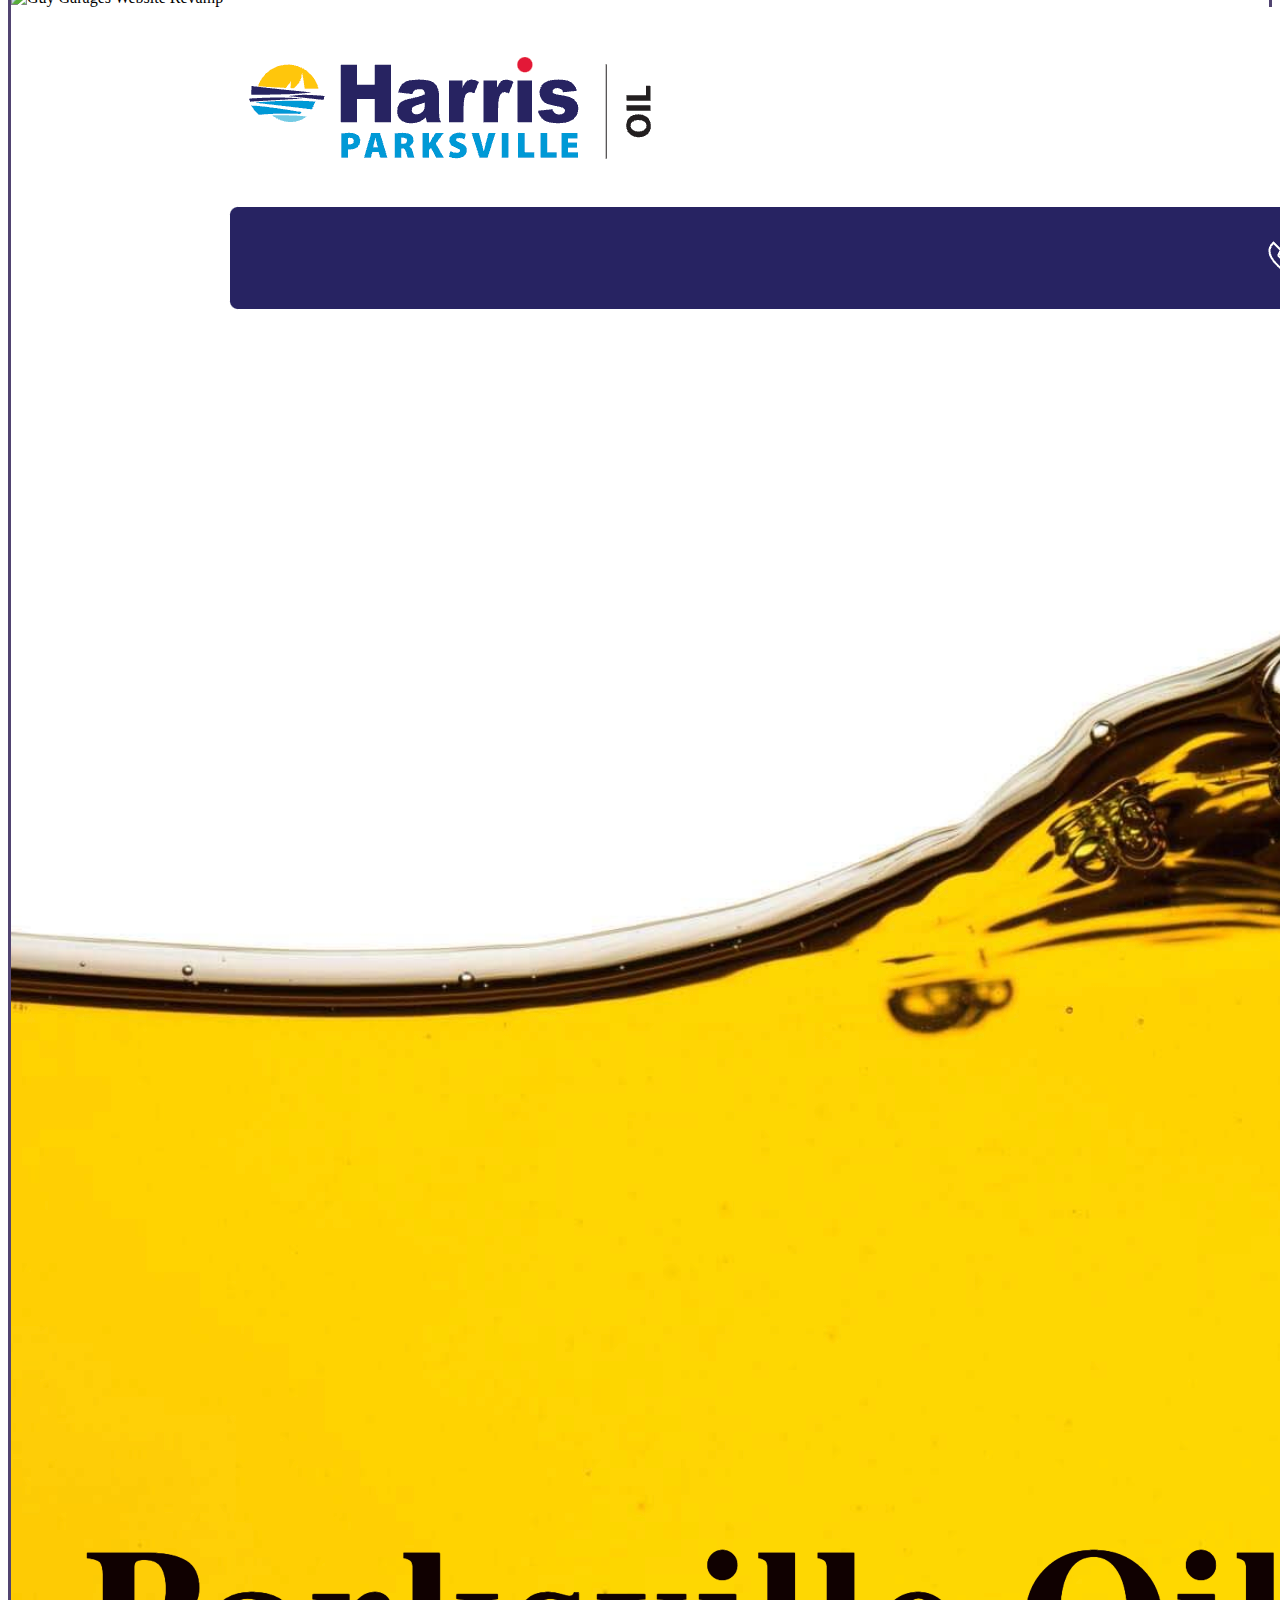
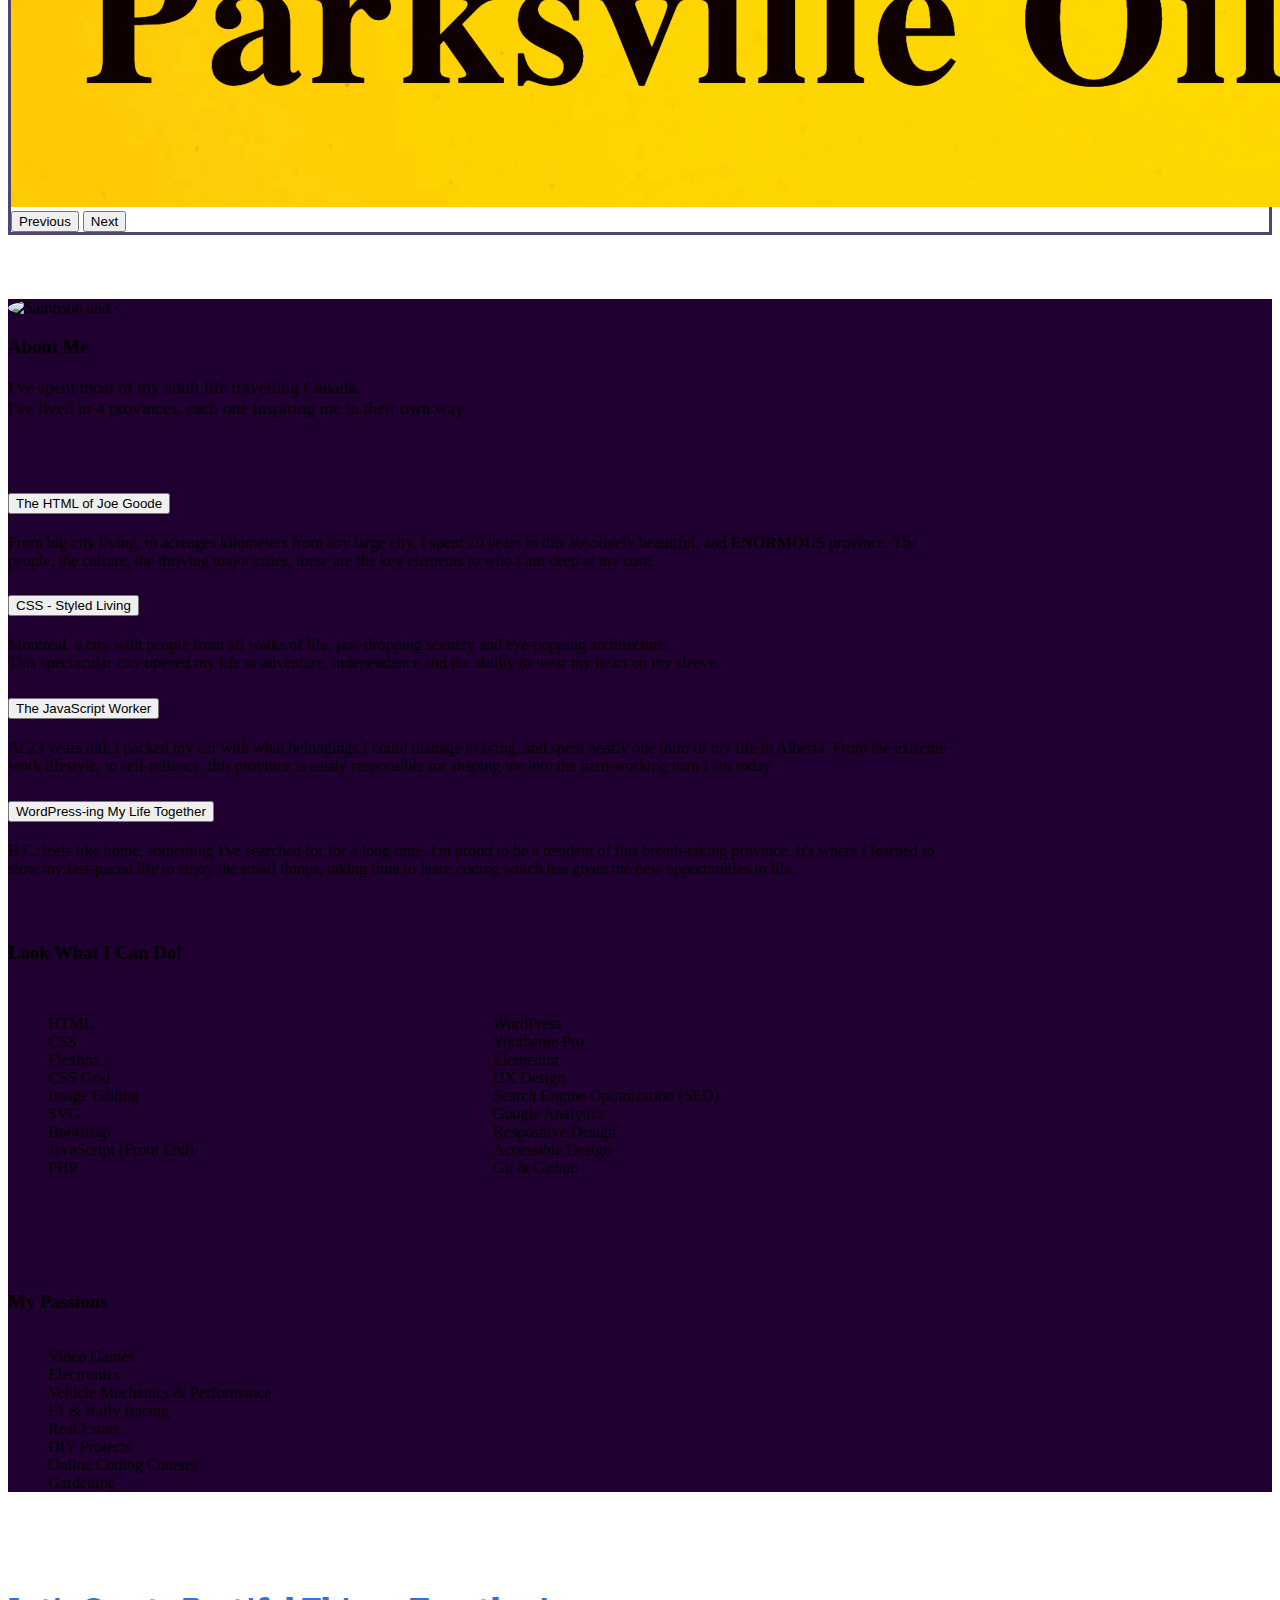
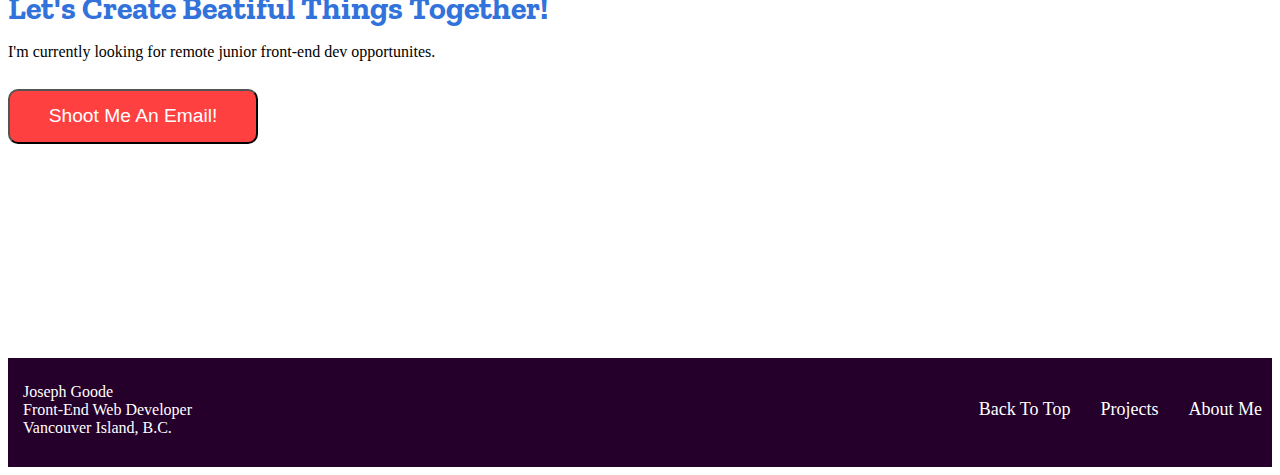
==== commit ed2b897d: "Update index.html" ====
--- a/index.html
+++ b/index.html
@@ -84,7 +84,9 @@
         <div class="row row-cols-1 row-cols-md-2 row-cols-xl-3 g-4 card-divs">
             <div class="col card-div d-flex">
               <div class="card">
-                <img src="img/photo-gallery-laptop.png" class="card-img-top" alt="Photo Gallery Project">
+                <a href="photo-gallery-project.html">
+                  <img src="img/photo-gallery-laptop.png" class="card-img-top" alt="Photo Gallery Project">
+                </a>
                 <div class="card-body">
                   <div class="card-icons">
                     <object data="icons/html.svg" width="25" height="25"> </object>
@@ -102,7 +104,9 @@
 
             <div class="col card-div d-flex">
               <div class="card">
-                <img src="img/wos-laptop.png" class="card-img-top" alt="Wheel of Success Game Project">
+                <a href="wos-project.html">
+                  <img src="img/wos-laptop.png" class="card-img-top" alt="Wheel of Success Game Project">
+                </a>
                 <div class="card-body">
                   <div class="card-icons">
                     <object data="icons/js.svg" width="25" height="25"> </object>
@@ -118,7 +122,9 @@
 
             <div class="col card-div d-flex">
               <div class="card">
-                <img src="img/api-laptop.png" class="card-img-top" alt="API Directory">
+                <a href="api-project.html">
+                  <img src="img/api-laptop.png" class="card-img-top" alt="API Directory">
+                </a>
                 <div class="card-body">
                   <div class="card-icons">
                     <object data="icons/html.svg" width="25" height="25"> </object>
@@ -146,7 +152,7 @@
             <div class="jumbotron jumbotron-fluid container ">
               <div class="jumbo-div">
                 <h2 class="display-4 project-jumbo-title">Work Experience</h2>
-                <p class="projects-jumbo-p">I spent 6 weeks working with Websites Made With Love, a local company based in Parksville, where I designed and revamped 3 outdated sites, shown below. During my time with WMWL I learned to put the following newly learned skills to practice:</p>
+                <p class="projects-jumbo-p">I spent 6 weeks working with Websites Made With Love, a local company based in Parksville, where I designed and revamped 3 outdated sites (2 shown below). During my time with WMWL I learned to put the following newly learned skills to practice:</p>
                 <div class="skill-list-div">
                   <div class="skill-list1">
                     <ul>
@@ -179,9 +185,6 @@
               <div class="carousel-inner">
                 <div class="carousel-item active">
                   <img src="img/guy-garages.png" class="d-block w-100" alt="Guy Garages Website Revamp">
-                </div>
-                <div class="carousel-item">
-                  <img src="img/michelle-miller.png" class="d-block w-100" alt="Michelle Miller Website Revamp">
                 </div>
                 <div class="carousel-item">
                   <img src="img/parksville-oil-change.png" class="d-block w-100" alt="Parksville Oil Change website revamp">
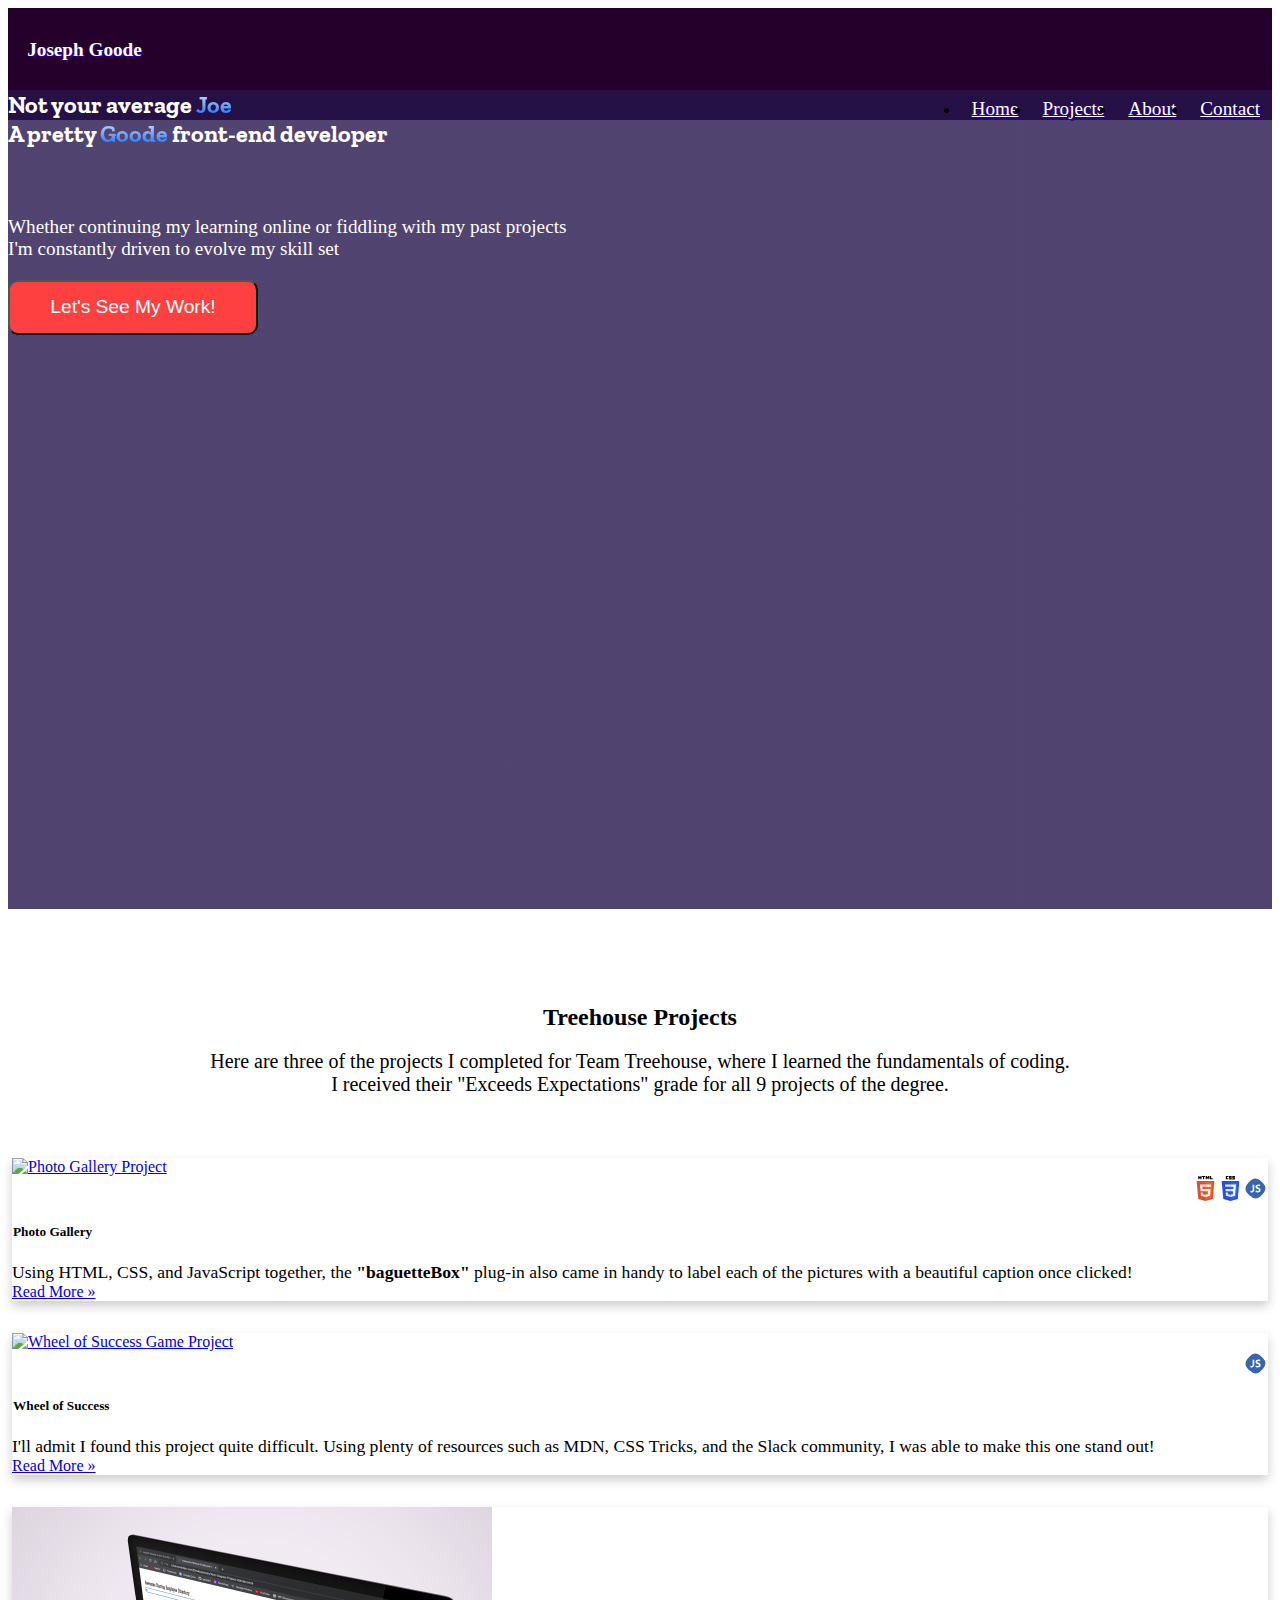
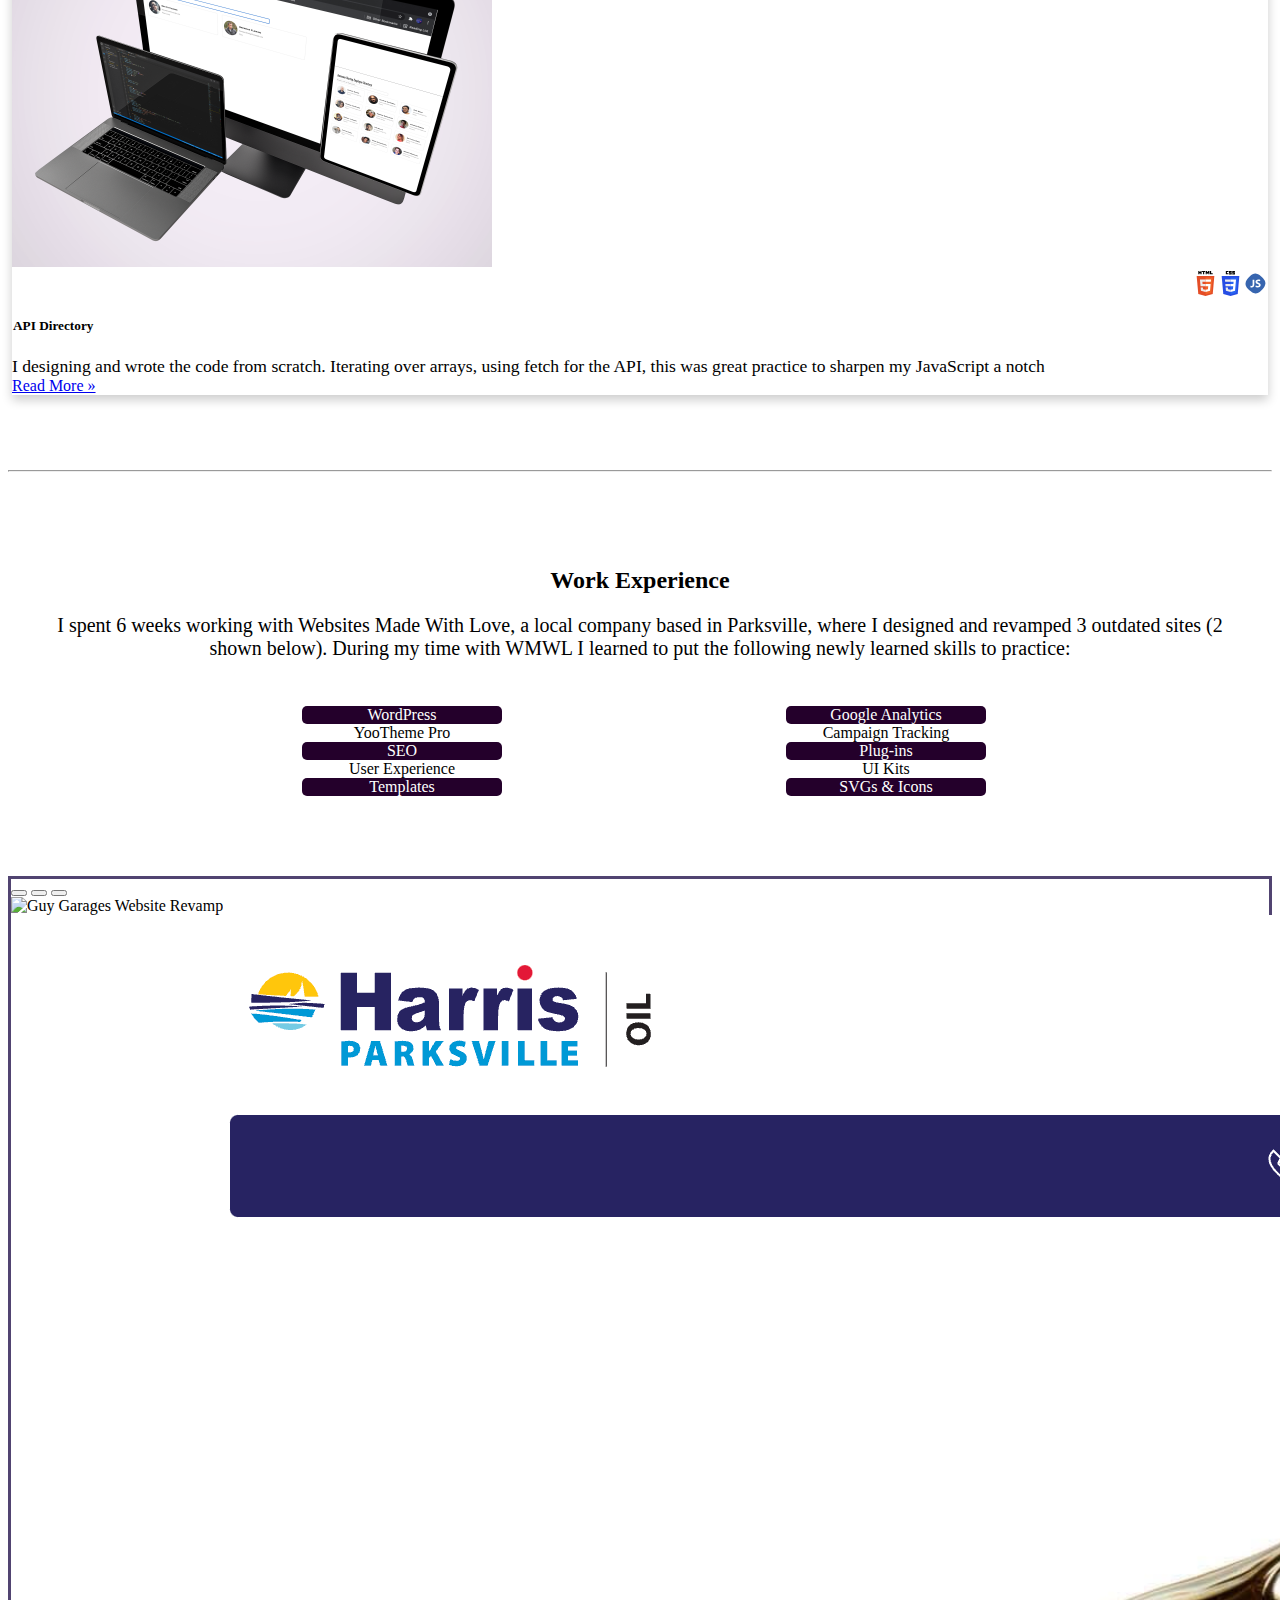
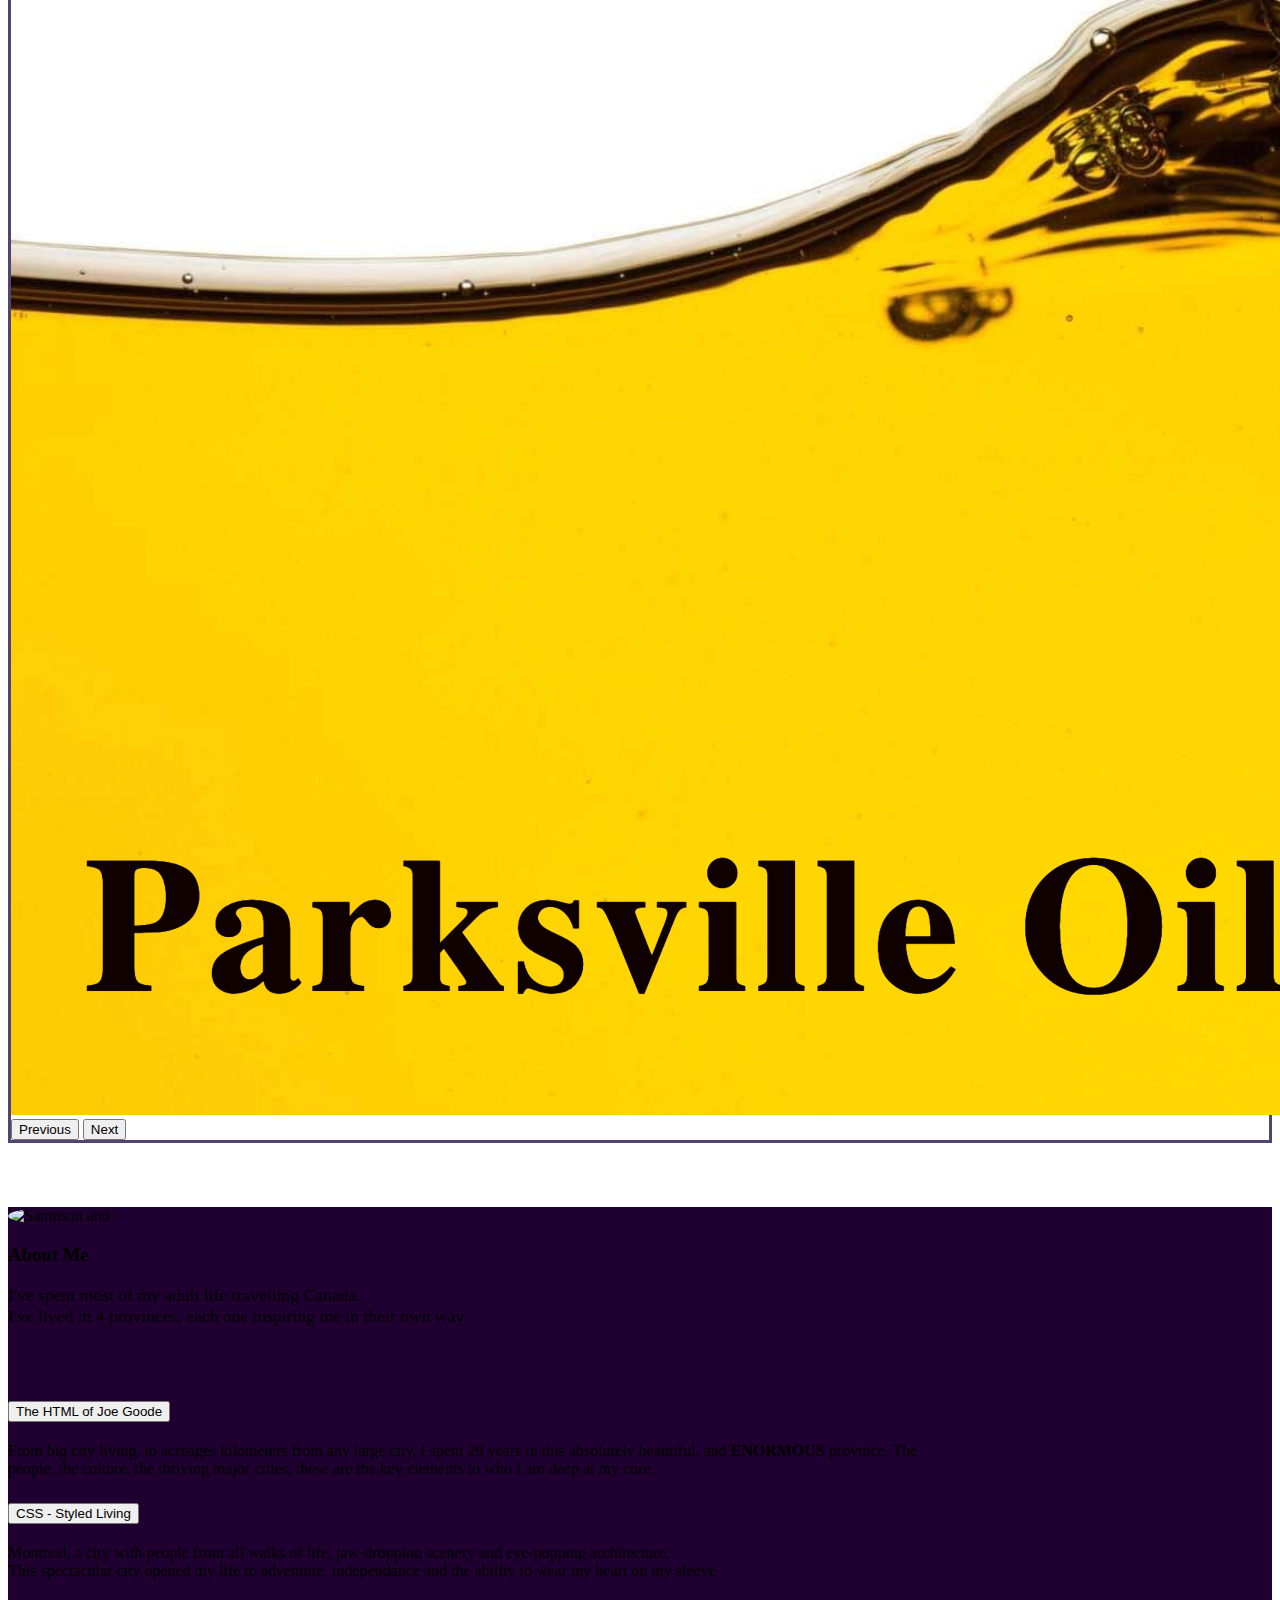
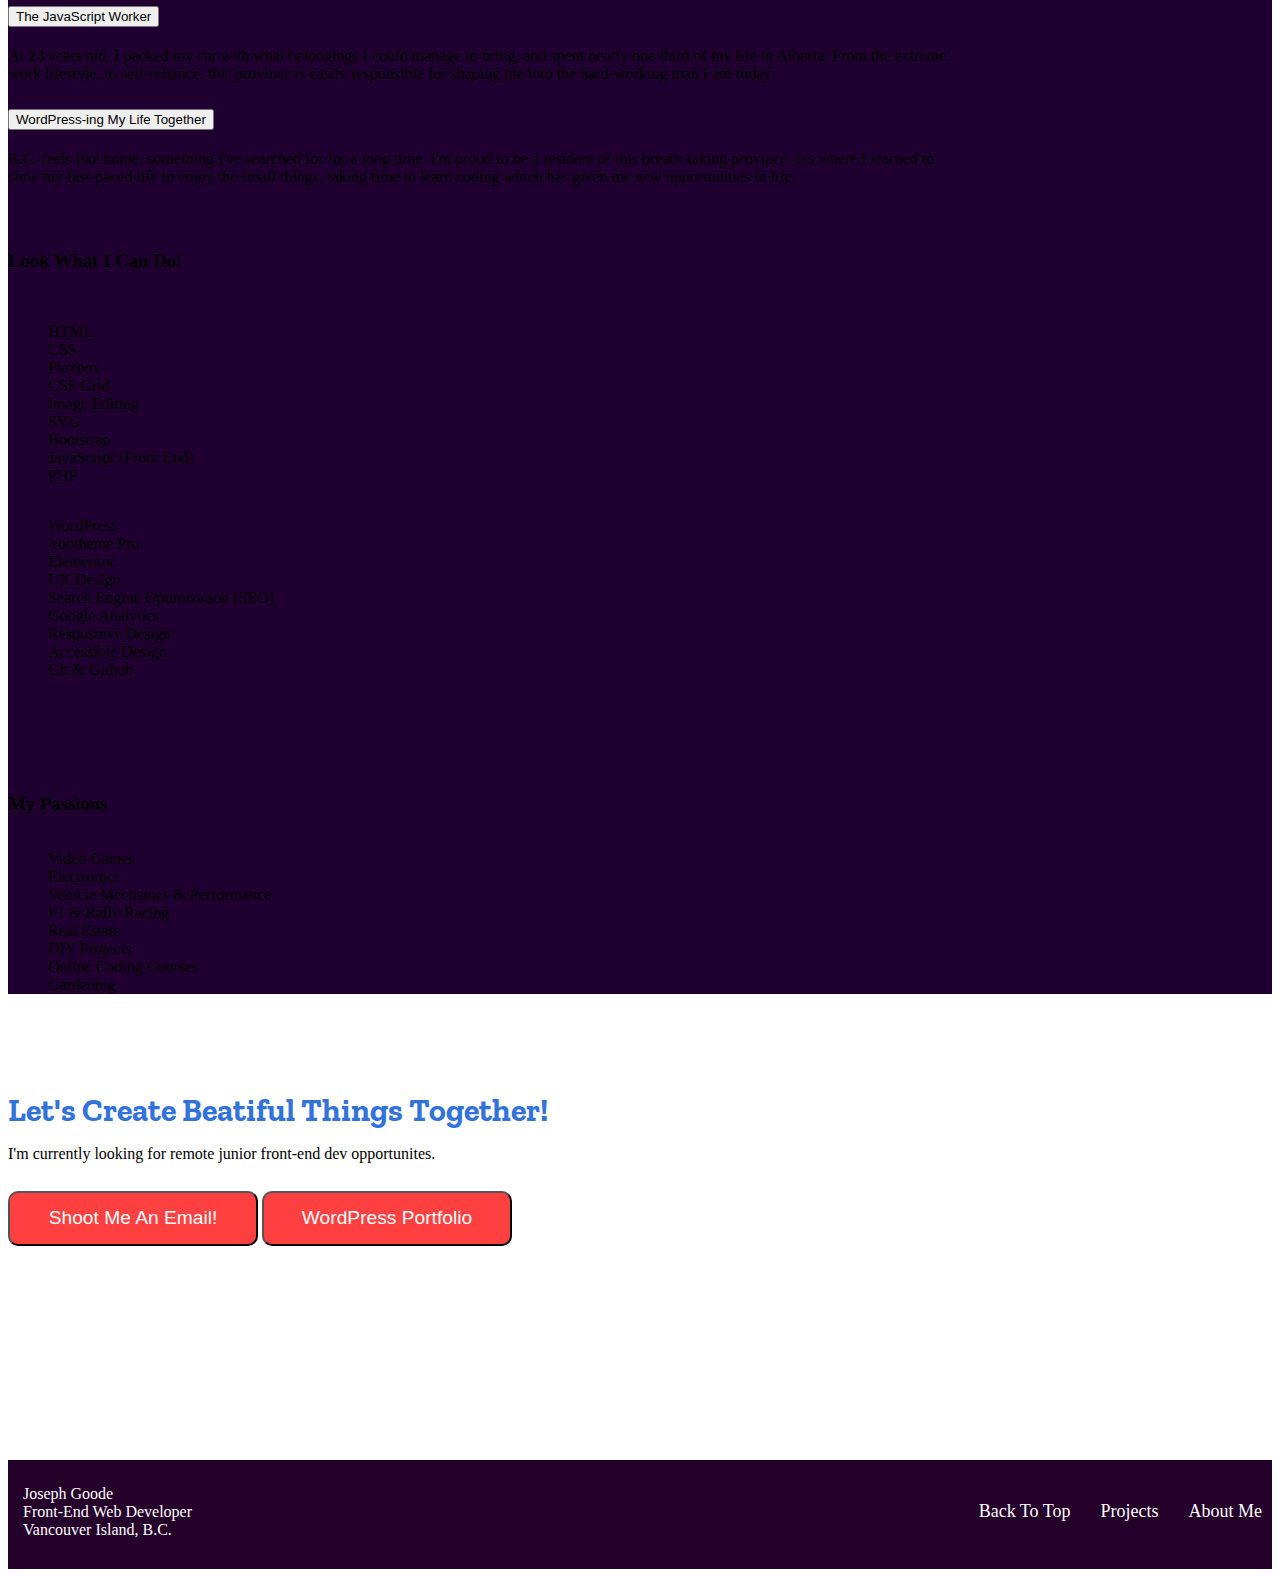
==== commit 0ccf49b4: "new WP portfolio link" ====
--- a/index.html
+++ b/index.html
@@ -312,6 +312,7 @@
           <p class="contact-p">I'm currently looking for remote junior front-end dev opportunites.</p>
             <div class="d-grid-xs gap-2 justify-content-xs-center">
               <button type="button" class="btn btn-primary btn-lg px-4 gap-3 contact-btn"><a href="mailto:joegoode1986@gmail.com">Shoot Me An Email!</a></button>            
+              <button type="button" class="btn btn-primary btn-lg px-4 gap-3 contact-btn"><a href="https://www.builtgoode.com">WordPress Portfolio</a></button>            
             </div>
         </div>
         <div class="social container">
--- a/css/styles.css
+++ b/css/styles.css
@@ -211,6 +211,7 @@
 
 .no-bullet {
     list-style-type: none;
+    padding-right: 2em;
 }
 
 .about-parent {
@@ -424,6 +425,23 @@
     .row {
         margin-left: 0!important;
     }
+
+    .skill-list1 li,
+    .skill-list2 li {
+        max-width: 200px;
+    }
+
+    .skill-list-div {
+        padding-right: 2em;
+
+    }
+
+    .work-skills {
+        display: flex;
+        flex-direction: column;
+        justify-content: center;
+        
+    }
 }
 
 @media only screen and (min-width: 768px) {
